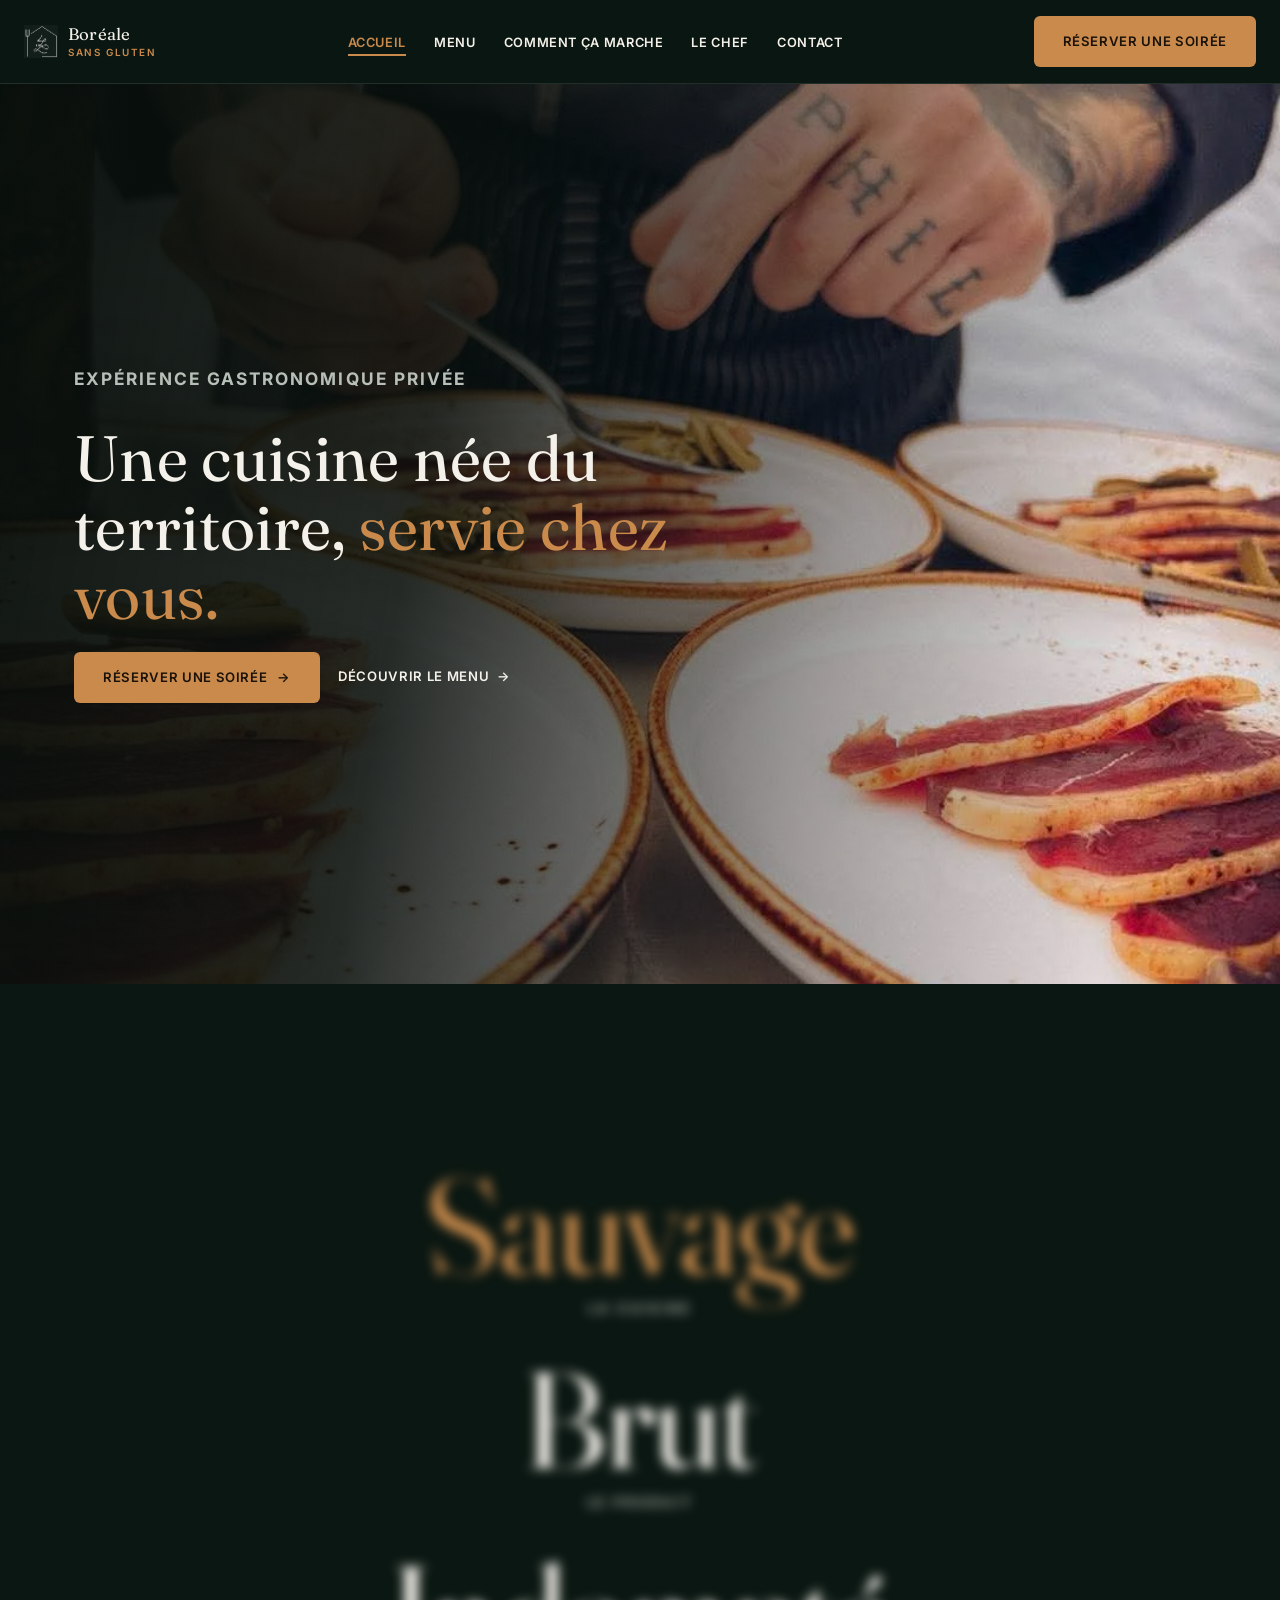
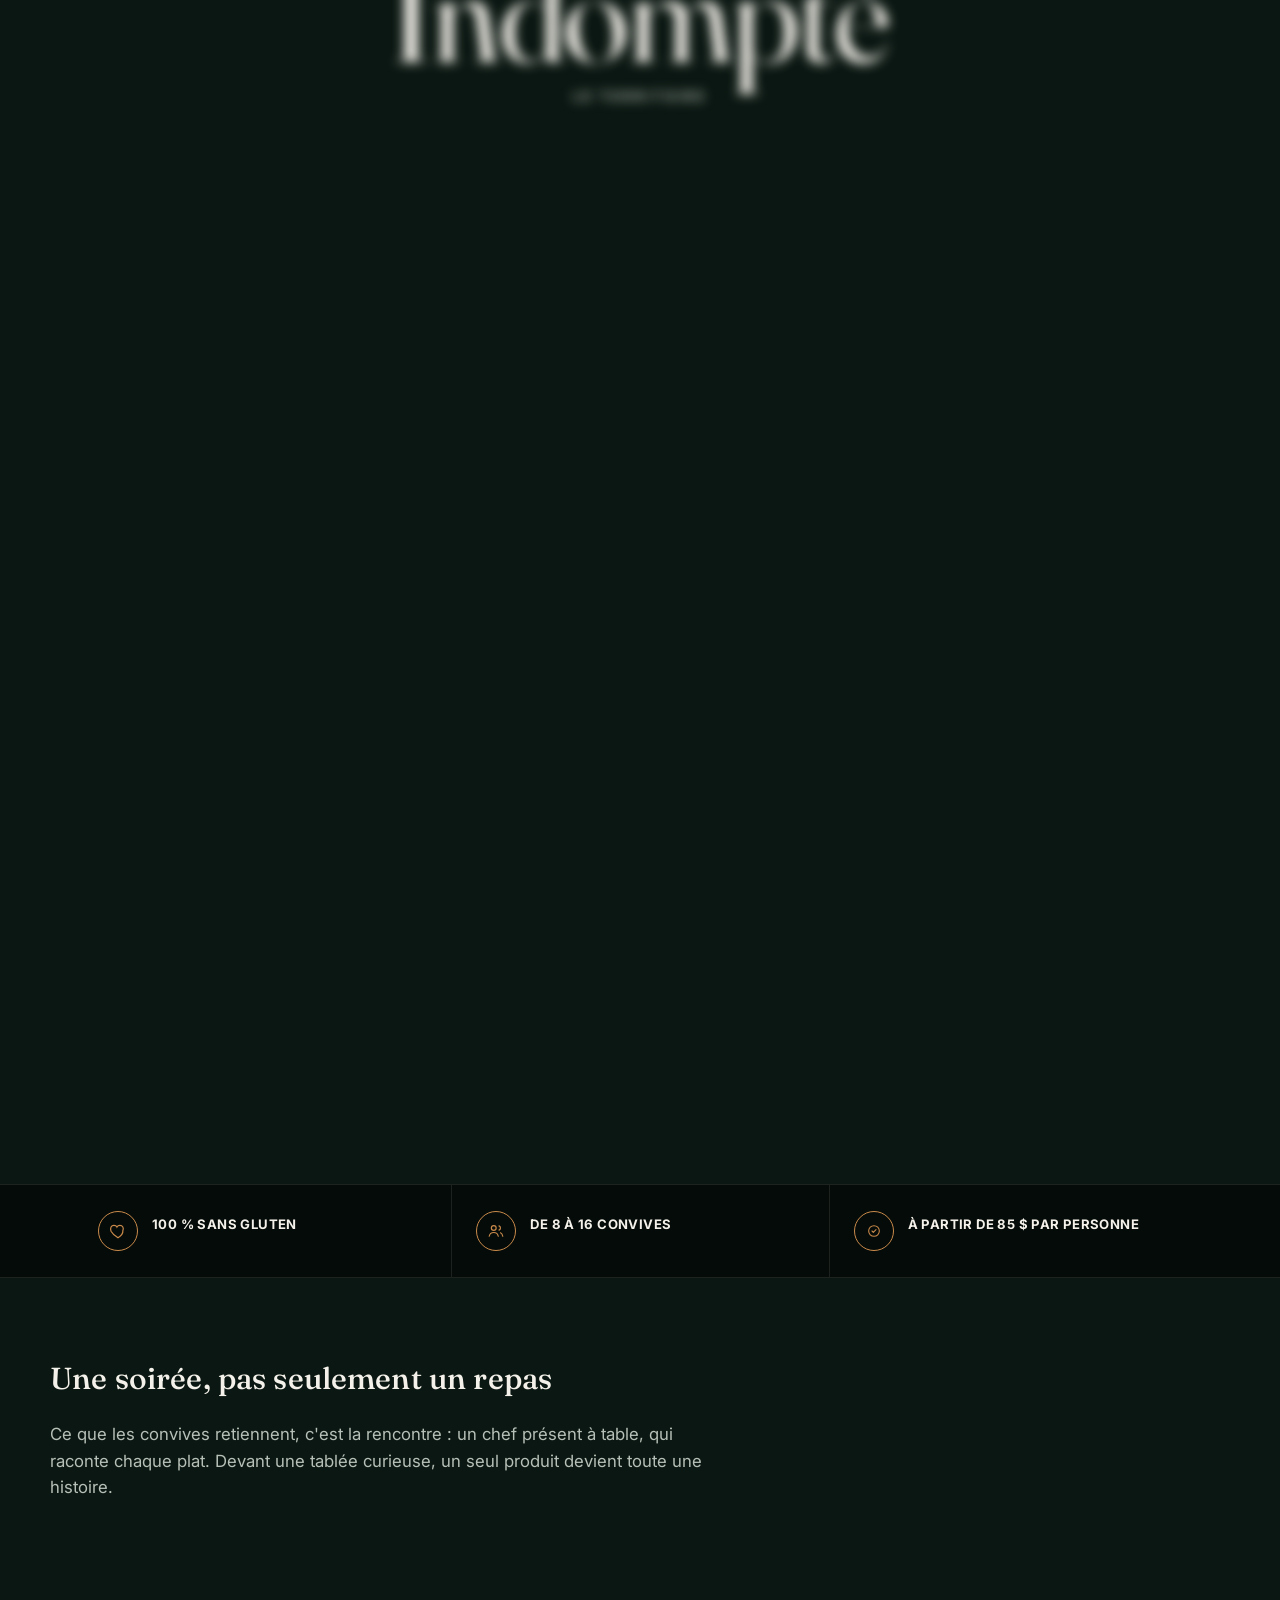
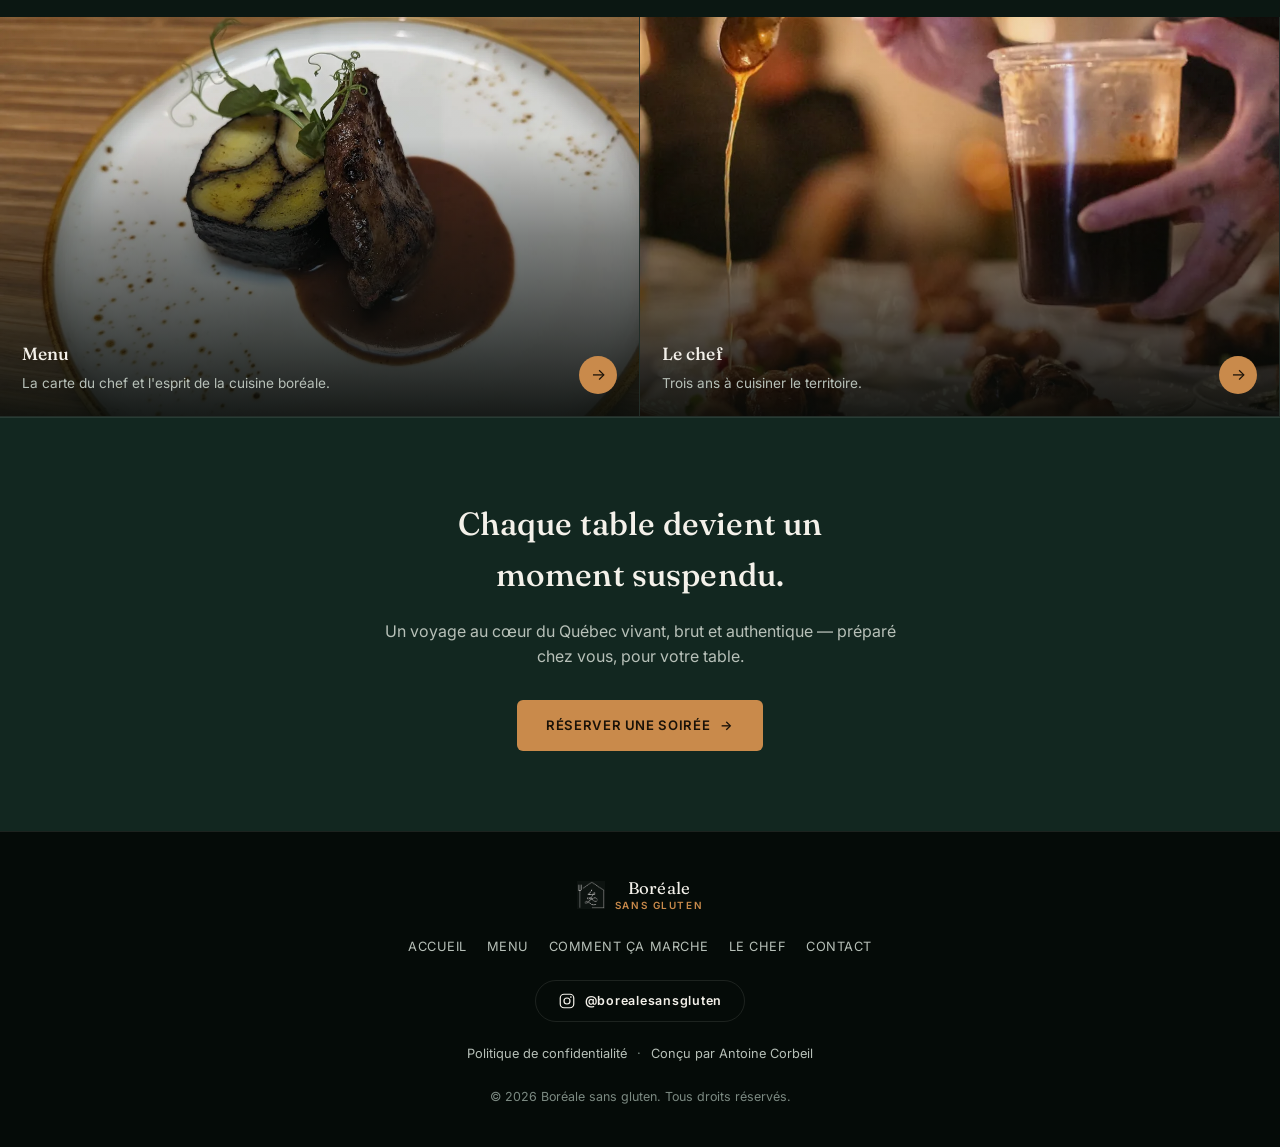
==== public/index.html @ f6ffb1f1 "En-tête : espace manquant dans « Réserver une soirée » (espace insécable) Dans un bouton en flex, l'" ====
<!DOCTYPE html>
<html lang="fr">
<head>
  <meta charset="UTF-8" />
  <meta name="viewport" content="width=device-width, initial-scale=1.0" />
  <title>Boréale sans gluten — Expérience gastronomique privée, cuisine boréale</title>
  <meta name="description" content="Une expérience gastronomique boréale entièrement sans gluten, composée et servie chez vous par le chef Philippe Blais. Réservez votre soirée sur mesure." />
  <link rel="canonical" href="https://xn--boralesansgluten-dqb.ca/" />
  <meta property="og:type" content="website" />
  <meta property="og:site_name" content="Boréale sans gluten" />
  <meta property="og:locale" content="fr_CA" />
  <meta property="og:title" content="Boréale sans gluten — Expérience gastronomique privée, cuisine boréale" />
  <meta property="og:description" content="Une expérience gastronomique boréale entièrement sans gluten, composée et servie chez vous par le chef Philippe Blais. Réservez votre soirée sur mesure." />
  <meta property="og:url" content="https://xn--boralesansgluten-dqb.ca/" />
  <meta property="og:image" content="https://xn--boralesansgluten-dqb.ca/images/partage-social.jpg" />
  <meta property="og:image:width" content="1200" />
  <meta property="og:image:height" content="630" />
  <meta property="og:image:alt" content="Bouchées de la cuisine boréale dressées sur ardoise" />
  <meta name="twitter:card" content="summary_large_image" />
  <meta name="twitter:title" content="Boréale sans gluten — Expérience gastronomique privée, cuisine boréale" />
  <meta name="twitter:description" content="Une expérience gastronomique boréale entièrement sans gluten, composée et servie chez vous par le chef Philippe Blais. Réservez votre soirée sur mesure." />
  <meta name="twitter:image" content="https://xn--boralesansgluten-dqb.ca/images/partage-social.jpg" />
  <meta name="theme-color" content="#0b1712" />
  <link rel="preconnect" href="https://fonts.googleapis.com" />
  <link rel="preconnect" href="https://fonts.gstatic.com" crossorigin />
  <link href="https://fonts.googleapis.com/css2?family=Fraunces:ital,wght@0,400;0,500;1,500&family=Inter:wght@400;500;600;700&display=swap" rel="stylesheet" />
  <link rel="icon" type="image/x-icon" href="favicon.ico" />
  <link rel="icon" type="image/png" sizes="32x32" href="favicon-32x32.png" />
  <link rel="icon" type="image/png" sizes="16x16" href="favicon-16x16.png" />
  <link rel="apple-touch-icon" href="apple-touch-icon.png" />
  <link rel="stylesheet" href="css/style.css" />
  <script type="application/ld+json">
  {
    "@context": "https://schema.org",
    "@type": "Organization",
    "name": "Boréale sans gluten",
    "description": "Expérience gastronomique privée : une cuisine boréale entièrement sans gluten, préparée et servie à votre table.",
    "url": "https://xn--boralesansgluten-dqb.ca/",
    "image": "https://xn--boralesansgluten-dqb.ca/images/partage-social.jpg",
    "logo": "https://xn--boralesansgluten-dqb.ca/images/logo-icone.webp",
    "telephone": "+1-418-508-4654",
    "email": "phil@borealesansgluten.ca",
    "sameAs": ["https://www.instagram.com/borealesansgluten/"],
    "areaServed": { "@type": "AdministrativeArea", "name": "Québec, Canada" },
    "founder": {
      "@type": "Person",
      "name": "Philippe Blais",
      "alternateName": "Chef Phil",
      "jobTitle": "Chef privé"
    }
  }
  </script>
</head>
<body>
  <a class="skip-link" href="#contenu">Aller au contenu</a>

  <header class="site-header">
    <a href="index.html" class="logo">
      <img src="images/logo-icone.webp" width="34" height="34" alt="" class="logo-mark" decoding="async" />
      <span class="logo-text">Boréale<span class="ligne-2">Sans gluten</span></span>
    </a>
    <nav class="main-nav" aria-label="Navigation principale">
      <ul>
        <li><a href="index.html" class="active">Accueil</a></li>
        <li><a href="menu.html">Menu</a></li>
        <li><a href="services.html">Comment ça marche</a></li>
        <li><a href="a-propos.html">Le chef</a></li>
        <li><a href="contact.html">Contact</a></li>
      </ul>
    </nav>
    <div class="header-actions">
      <a href="contact.html" class="btn btn-primary btn-reserver">Réserver<span class="btn-suite">&nbsp;une soirée</span></a>
      <button class="nav-toggle" aria-label="Ouvrir le menu" aria-expanded="false">
        <span></span><span></span><span></span>
      </button>
    </div>
  </header>

  <main id="contenu">
    <section class="hero hero--plein">
      <div class="hero-media">
        <img src="images/hero-service.webp" width="1080" height="1350" alt="Dressage d'assiettes de tataki à la table du client" fetchpriority="high" decoding="async" style="object-position: center 46%;" />
      </div>
      <div class="hero-scrim"></div>
      <div class="hero-content">
        <p class="hero-tag">Expérience gastronomique privée</p>
        <h1>Une cuisine née du territoire, <span class="accent">servie chez vous.</span></h1>
        <div class="hero-actions">
          <a href="contact.html" class="btn btn-primary">Réserver une soirée <span class="btn-arrow">→</span></a>
          <a href="menu.html" class="hero-lien">Découvrir le menu <span class="btn-arrow">→</span></a>
        </div>
      </div>
    </section>

    <!-- Le slogan du chef : les trois mots arrivent un à un au défilement (js/main.js, initMots).
         Sans JS ou avec « réduire les animations » : les trois mots sont simplement affichés. -->
    <section class="mots" aria-labelledby="mots-titre">
      <div class="mots-scene">
        <h2 id="mots-titre" class="visuellement-cache">Sauvage, brut et indompté</h2>
        <ol class="mots-liste">
          <li class="mot"><span class="mot-grand">Sauvage</span><span class="mot-sens">la cuisine</span></li>
          <li class="mot"><span class="mot-grand">Brut</span><span class="mot-sens">le produit</span></li>
          <li class="mot"><span class="mot-grand">Indompté</span><span class="mot-sens">le territoire</span></li>
        </ol>
      </div>
    </section>

    <section class="stats-strip">
      <div class="container stats-grid">
        <div class="stat">
          <span class="stat-icon" aria-hidden="true">
            <svg width="18" height="18" viewBox="0 0 24 24" fill="none"><path d="M12 21s-7-4.35-9.3-8.7C1.2 8 3 4.5 6.6 4.5c2 0 3.4 1.1 4 2.3.6-1.2 2-2.3 4-2.3 3.6 0 5.4 3.5 3.9 6.8C19 16.65 12 21 12 21z" stroke="currentColor" stroke-width="1.6"/></svg>
          </span>
          <div><p class="stat-title">100&nbsp;% sans gluten</p></div>
        </div>
        <div class="stat">
          <span class="stat-icon" aria-hidden="true">
            <svg width="18" height="18" viewBox="0 0 24 24" fill="none"><circle cx="9" cy="8" r="3.2" stroke="currentColor" stroke-width="1.6"/><path d="M3 19c.6-3.2 3-5 6-5s5.4 1.8 6 5" stroke="currentColor" stroke-width="1.6" stroke-linecap="round"/><path d="M16 5.2a3 3 0 010 5.6M18 14.4c1.6.7 2.6 2.300 3 4.600" stroke="currentColor" stroke-width="1.6" stroke-linecap="round"/></svg>
          </span>
          <div><p class="stat-title">De 8 à 16 convives</p></div>
        </div>
        <div class="stat">
          <span class="stat-icon" aria-hidden="true">
            <svg width="16" height="16" viewBox="0 0 24 24" fill="none"><path d="M4 12a8 8 0 1116 0 8 8 0 01-16 0z" stroke="currentColor" stroke-width="1.6"/><path d="M9 12l2 2 4-4" stroke="currentColor" stroke-width="1.6" stroke-linecap="round" stroke-linejoin="round"/></svg>
          </span>
          <div><p class="stat-title">À partir de 85&nbsp;$ par personne</p></div>
        </div>
      </div>
    </section>

    <section class="content-section">
      <div class="section-head">
        <h2>Une soirée, pas seulement un repas</h2>
        <p class="lede">Ce que les convives retiennent, c'est la rencontre : un chef présent à table, qui raconte
        chaque plat. Devant une tablée curieuse, un seul produit devient toute une histoire.</p>
      </div>
    </section>

    <section class="card-grid card-grid--deux">
      <a href="menu.html" class="card">
        <img src="images/plat-boeuf-jus.webp" width="1200" height="1200" alt="Assiette signature de la cuisine boréale" loading="lazy" decoding="async" />
        <div class="card-overlay"></div>
        <div class="card-body">
          <div><h3>Menu</h3><p>La carte du chef et l'esprit de la cuisine boréale.</p></div>
          <span class="card-arrow" aria-hidden="true">→</span>
        </div>
      </a>
      <a href="a-propos.html" class="card">
        <img src="images/chef-caramel-vertical.webp" width="900" height="1350" alt="Le chef nappe de caramel aux chanterelles les beignets, au service d’un événement" loading="lazy" decoding="async" style="object-position: center 40%;" />
        <div class="card-overlay"></div>
        <div class="card-body">
          <div><h3>Le chef</h3><p>Trois ans à cuisiner le territoire.</p></div>
          <span class="card-arrow" aria-hidden="true">→</span>
        </div>
      </a>
    </section>

    <section class="cta-section">
      <div class="container">
        <h2>Chaque table devient un moment suspendu.</h2>
        <p>Un voyage au cœur du Québec vivant, brut et authentique — préparé chez vous, pour votre table.</p>
        <a href="contact.html" class="btn btn-primary">Réserver une soirée <span class="btn-arrow">→</span></a>
      </div>
    </section>
  </main>

  <footer class="site-footer">
    <div class="footer-inner">
      <a href="index.html" class="logo">
        <img src="images/logo-icone.webp" width="28" height="28" alt="" class="logo-mark" loading="lazy" decoding="async" />
        <span class="logo-text">Boréale<span class="ligne-2">Sans gluten</span></span>
      </a>
      <nav class="footer-nav" aria-label="Navigation de pied de page">
        <ul>
          <li><a href="index.html">Accueil</a></li>
          <li><a href="menu.html">Menu</a></li>
          <li><a href="services.html">Comment ça marche</a></li>
          <li><a href="a-propos.html">Le chef</a></li>
          <li><a href="contact.html">Contact</a></li>
        </ul>
      </nav>
      <a class="footer-social" href="https://www.instagram.com/borealesansgluten/" target="_blank" rel="noopener"><svg width="18" height="18" viewBox="0 0 24 24" fill="none" aria-hidden="true"><rect x="3" y="3" width="18" height="18" rx="5" stroke="currentColor" stroke-width="1.6"/><circle cx="12" cy="12" r="4" stroke="currentColor" stroke-width="1.6"/><circle cx="17.2" cy="6.8" r="1.1" fill="currentColor"/></svg><span>@borealesansgluten</span></a>
      <div class="footer-legal">
        <a href="confidentialite.html">Politique de confidentialité</a>
        <span class="footer-sep" aria-hidden="true">&middot;</span>
        <a href="https://www.linkedin.com/in/antoine-corbeil-5977322a6/" target="_blank" rel="noopener">Conçu par Antoine Corbeil</a>
      </div>
      <p class="copyright">© 2026 Boréale sans gluten. Tous droits réservés.</p>
    </div>
  </footer>

  <script src="js/main.js"></script>
</body>
</html>
---- public/css/style.css ----
/* ==========================================================================
   Boréale sans gluten — feuille de style unique, aucune compilation.
   Cuisine boréale gastronomique, chef à domicile. Voir CLAUDE.md.
   ========================================================================== */

:root {
  --forest: #0b1712;
  --forest-2: #122720;
  --forest-3: #1c3a2e;
  --amber: #c98a4b;
  --amber-dark: #a8703a;
  --amber-light: #e0ac74;
  --cream: #f4f1ea;
  --muted: #b7c0b8;
  --muted-2: #7c8a82;
  --border: rgba(244, 241, 234, 0.1);
  --font-display: "Fraunces", "Georgia", serif;
  --font-sans: "Inter", -apple-system, BlinkMacSystemFont, "Segoe UI", Helvetica, Arial, sans-serif;
  --container: 1180px;
  --radius: 6px;
}

* { box-sizing: border-box; }
html { scroll-behavior: smooth; }
body {
  margin: 0;
  background: var(--forest);
  color: var(--cream);
  font-family: var(--font-sans);
  font-size: 16px;
  line-height: 1.6;
  -webkit-font-smoothing: antialiased;
}
img { max-width: 100%; display: block; }
a { color: inherit; text-decoration: none; }
ul { list-style: none; margin: 0; padding: 0; }
h1, h2, h3, h4 {
  font-family: var(--font-display);
  font-weight: 500;
  letter-spacing: 0.005em;
  margin: 0 0 0.5em;
}
p { margin: 0 0 1em; }
.container { max-width: var(--container); margin: 0 auto; padding: 0 24px; }
.accent { color: var(--amber); }
.italique { font-style: italic; }
.visually-hidden {
  position: absolute; width: 1px; height: 1px; overflow: hidden;
  clip: rect(0 0 0 0); white-space: nowrap;
}
.skip-link {
  position: absolute; left: -999px; top: 0; z-index: 200;
  background: var(--amber); color: #1a1208; padding: 12px 18px;
}
.skip-link:focus { left: 12px; top: 12px; }

/* ---- Boutons -------------------------------------------------------- */
.btn {
  display: inline-flex; align-items: center; gap: 10px;
  font-family: var(--font-sans); font-weight: 600; font-size: 0.82rem;
  letter-spacing: 0.05em; text-transform: uppercase;
  padding: 14px 28px; border-radius: var(--radius); border: 1px solid transparent;
  cursor: pointer; transition: background 0.15s ease, border-color 0.15s ease, color 0.15s ease;
}
.btn-primary { background: var(--amber); color: #1a1208; }
.btn-primary:hover { background: var(--amber-light); }
.btn-reserver { gap: 0; }
.btn-outline { border-color: var(--border); color: var(--cream); }
.btn-outline:hover { border-color: var(--amber); color: var(--amber); }
.btn-arrow { transition: transform 0.15s ease; }
.btn:hover .btn-arrow { transform: translateX(3px); }

/* ---- En-tête ---------------------------------------------------------- */
.site-header {
  position: sticky; top: 0; z-index: 100;
  display: flex; align-items: center; justify-content: space-between;
  padding: 16px 24px;
  background: rgba(11, 23, 18, 0.92);
  backdrop-filter: blur(10px);
  border-bottom: 1px solid var(--border);
}
.logo { display: flex; align-items: center; gap: 10px; }
.logo img { flex-shrink: 0; object-fit: contain; }
.logo-text { font-family: var(--font-display); line-height: 1.05; font-size: 1.05rem; letter-spacing: 0.01em; }
.logo-text .ligne-2 { color: var(--amber); display: block; font-size: 0.62rem; letter-spacing: 0.16em; text-transform: uppercase; font-family: var(--font-sans); font-weight: 600; margin-top: 3px; }
.main-nav ul { display: flex; gap: 28px; }
.main-nav a {
  font-size: 0.8rem; font-weight: 600; letter-spacing: 0.05em; text-transform: uppercase;
  padding-bottom: 4px; border-bottom: 2px solid transparent;
}
.main-nav a:hover, .main-nav a.active { border-bottom-color: var(--amber); color: var(--amber); }
.header-actions { display: flex; align-items: center; gap: 14px; }
.nav-toggle {
  display: none; background: none; border: none; color: var(--cream);
  width: 36px; height: 36px; cursor: pointer; padding: 0;
}
.nav-toggle span { display: block; width: 22px; height: 2px; margin: 5px auto; background: currentColor; transition: transform 0.2s ease, opacity 0.2s ease; }

/* ---- Hero --------------------------------------------------------------- */
.hero { position: relative; min-height: 88vh; display: flex; align-items: center; overflow: hidden; }
.hero-media { position: absolute; inset: 0; z-index: 0; }
.hero-media img { width: 100%; height: 100%; object-fit: cover; }
.hero-scrim {
  position: absolute; inset: 0; z-index: 1;
  background: linear-gradient(100deg, rgba(8,15,11,0.97) 0%, rgba(8,15,11,0.88) 34%, rgba(8,15,11,0.4) 64%, rgba(8,15,11,0.08) 88%);
}
.hero-content { position: relative; z-index: 2; padding: 60px 24px; max-width: var(--container); margin: 0 auto; width: 100%; }
.hero-tag { color: var(--amber); font-weight: 700; letter-spacing: 0.12em; text-transform: uppercase; font-size: 0.82rem; margin-bottom: 16px; }
.hero-content h1 { font-size: clamp(2.3rem, 5.6vw, 4rem); line-height: 1.08; max-width: 16ch; margin-bottom: 22px; font-weight: 400; }
.hero-content p { color: var(--muted); max-width: 48ch; font-size: 1.08rem; margin-bottom: 30px; }
.hero-actions { display: flex; gap: 14px; flex-wrap: wrap; }
.hero--plein { min-height: 100vh; min-height: 100svh; }
.hero--court { min-height: 44vh; }
.hero--court .hero-content { padding-top: 96px; padding-bottom: 56px; }


/* ---- Citation du chef ------------------------------------------------ */
.chef-quote { padding: 80px 24px; background: var(--forest-2); border-top: 1px solid var(--border); border-bottom: 1px solid var(--border); }
.chef-quote blockquote {
  max-width: 62ch; margin: 0 auto; text-align: center;
  font-family: var(--font-display); font-size: clamp(1.3rem, 3vw, 1.75rem); font-style: italic;
  line-height: 1.5; color: var(--cream);
}

/* ---- Sauvage, brut et indompté (accueil) -------------------------------------------
   Avec JS : la section est longue (≈ 2 écrans) et sa scène reste collée à l'écran ;
   chaque mot « pop » quand le défilement atteint son tiers (initMots). Sans JS ou en
   « réduire les animations » : les trois mots sont affichés, sans effet. */
.visuellement-cache { position: absolute; width: 1px; height: 1px; overflow: hidden; clip: rect(0 0 0 0); white-space: nowrap; }
.mots { position: relative; background: var(--forest); }
.mots-scene { min-height: 100vh; min-height: 100svh; display: flex; align-items: center; justify-content: center; padding: 80px 24px; }
.mots-liste { list-style: none; margin: 0; padding: 0; display: grid; gap: clamp(18px, 4vh, 40px); text-align: center; }
.mot { display: flex; flex-direction: column; align-items: center; }
.mot-grand {
  font-family: var(--font-display); font-weight: 400; line-height: 0.95; letter-spacing: -0.01em;
  font-size: clamp(3.6rem, 15vw, 8.5rem); color: var(--cream);
}
.mot:first-child .mot-grand { color: var(--amber); }
.mot-sens { margin-top: 8px; font-size: 0.82rem; font-weight: 700; letter-spacing: 0.22em; text-transform: uppercase; color: var(--muted); }
.js .mots { height: 200vh; height: 200svh; }
.js .mots-scene { position: sticky; top: 0; height: 100vh; height: 100svh; min-height: 0; }
.js .mot { opacity: 0; transform: translateY(26px) scale(0.86); filter: blur(6px);
  transition: opacity 0.55s ease, transform 0.75s cubic-bezier(.2,1.4,.4,1), filter 0.55s ease; }
.js .mot.visible { opacity: 1; transform: none; filter: none; }
.js .mot .mot-sens { opacity: 0; transition: opacity 0.5s ease 0.25s; }
.js .mot.visible .mot-sens { opacity: 1; }
.hero-lien { display: inline-flex; align-items: center; gap: 8px; padding: 14px 4px; color: var(--cream); font-weight: 600; font-size: 0.82rem; letter-spacing: 0.05em; text-transform: uppercase; border-bottom: 1px solid transparent; }
.hero-lien:hover { color: var(--amber); }
.hero-lien:hover .btn-arrow { transform: translateX(3px); }
/* ---- FAQ (page Comment ça marche) ---------------------------------------------------
   Deux colonnes : sommaire des thèmes à gauche (reste à l'écran, suit la lecture), questions
   à droite (accordéon à filets). Sans JS : toutes les réponses restent visibles (classe .js posée
   par js/main.js, initFaq). */
.faq-layout {
  max-width: var(--container); margin: 0 auto; display: grid;
  grid-template-columns: minmax(0, 0.9fr) minmax(0, 1.6fr); gap: 72px; align-items: start;
}
.faq-intro { position: sticky; top: 110px; }
.faq-intro .hero-tag { margin-bottom: 10px; }
.faq-intro .lede { font-size: 0.98rem; }
.faq-onglets { display: flex; flex-direction: column; margin: 30px 0 0; border-left: 1px solid var(--border); }
.faq-onglet {
  display: flex; justify-content: space-between; align-items: center; gap: 16px;
  background: none; border: 0; border-left: 2px solid transparent; margin-left: -1px;
  padding: 11px 0 11px 20px; color: var(--muted-2); font: inherit; font-size: 0.95rem;
  text-align: left; cursor: pointer; transition: color 0.2s ease, border-color 0.2s ease;
}
.faq-onglet:hover { color: var(--cream); }
.faq-onglet[aria-current="true"] { color: var(--cream); border-left-color: var(--amber); }
.faq-onglet:focus-visible { outline: 2px solid var(--amber); outline-offset: 2px; }
.faq-compte { font-size: 0.75rem; color: var(--muted-2); font-variant-numeric: tabular-nums; }
.faq-onglet[aria-current="true"] .faq-compte { color: var(--amber); }
.faq-contact { margin-top: 36px; padding-top: 26px; border-top: 1px solid var(--border); }
.faq-contact .faq-contact-titre { font-family: var(--font-display); font-size: 1.2rem; color: var(--cream); margin: 0 0 8px; }
.faq-contact p { color: var(--muted); font-size: 0.92rem; margin: 0 0 14px; line-height: 1.8; }
.faq-contact a:hover { color: var(--amber-light); }
.faq-contact-lien { color: var(--amber); font-weight: 600; font-size: 0.92rem; }

.faq-groupe { scroll-margin-top: 110px; }
.faq-groupe + .faq-groupe { margin-top: 56px; }
.faq-groupe-titre { font-size: 0.78rem; font-family: var(--font-sans); font-weight: 700; letter-spacing: 0.14em; text-transform: uppercase; color: var(--amber); margin: 0 0 4px; }
.faq-item { border-bottom: 1px solid var(--border); }
.faq-item:first-of-type { border-top: 1px solid var(--border); }
.faq-q { margin: 0; font-size: inherit; }
.faq-q button {
  width: 100%; display: flex; justify-content: space-between; align-items: center; gap: 24px;
  background: none; border: 0; padding: 24px 0; color: var(--cream); cursor: pointer; text-align: left;
  font-family: var(--font-display); font-weight: 400; font-size: 1.2rem; line-height: 1.35;
  transition: color 0.2s ease;
}
.faq-q button:hover { color: var(--amber-light); }
.faq-q button:focus-visible { outline: 2px solid var(--amber); outline-offset: 4px; }
.faq-icone {
  position: relative; flex-shrink: 0; width: 32px; height: 32px; border-radius: 50%;
  border: 1px solid rgba(201, 138, 75, 0.45); transition: transform 0.35s ease, background 0.25s ease, border-color 0.25s ease;
}
.faq-icone::before, .faq-icone::after {
  content: ""; position: absolute; left: 50%; top: 50%; width: 11px; height: 1.5px; background: var(--amber);
  transform: translate(-50%, -50%); transition: background 0.25s ease;
}
.faq-icone::after { transform: translate(-50%, -50%) rotate(90deg); }
.faq-item.ouvert .faq-icone { transform: rotate(45deg); background: var(--amber); border-color: var(--amber); }
.faq-item.ouvert .faq-icone::before, .faq-item.ouvert .faq-icone::after { background: #1a1208; }
.faq-r { display: grid; grid-template-rows: 1fr; }
.faq-r > div { overflow: hidden; }
.faq-r p { color: var(--muted); font-size: 0.98rem; line-height: 1.75; margin: 0; padding: 0 56px 26px 0; max-width: 62ch; }
.js .faq-r { grid-template-rows: 0fr; transition: grid-template-rows 0.4s ease; }
.js .faq-r p { opacity: 0; transform: translateY(-4px); transition: opacity 0.3s ease, transform 0.3s ease; }
.js .faq-item.ouvert .faq-r { grid-template-rows: 1fr; }
.js .faq-item.ouvert .faq-r p { opacity: 1; transform: none; transition-delay: 0.08s; }
.chef-quote cite { display: block; margin-top: 24px; font-family: var(--font-sans); font-style: normal; font-size: 0.85rem; letter-spacing: 0.08em; text-transform: uppercase; color: var(--amber); }

/* ---- Bandeau statistiques ------------------------------------------------ */
.stats-strip { background: #050b08; border-top: 1px solid var(--border); border-bottom: 1px solid var(--border); }
.stats-grid { display: grid; grid-template-columns: repeat(3, 1fr); }
.stat { display: flex; align-items: center; gap: 14px; padding: 26px 24px; border-left: 1px solid var(--border); }
.stat:first-child { border-left: none; }
.stat-icon {
  width: 40px; height: 40px; flex-shrink: 0; border-radius: 50%;
  border: 1px solid var(--amber); display: flex; align-items: center; justify-content: center; color: var(--amber);
}
.stat-title { font-weight: 700; font-size: 0.82rem; letter-spacing: 0.03em; text-transform: uppercase; }
.stat-sub { color: var(--muted-2); font-size: 0.82rem; }

/* ---- Grille de cartes ----------------------------------------------------- */
.card-grid { display: grid; grid-template-columns: repeat(4, 1fr); }
.card-grid--deux { grid-template-columns: repeat(2, 1fr); }
.card-grid--deux .card { aspect-ratio: 16 / 10; }
.card {
  position: relative; aspect-ratio: 1 / 1.3; overflow: hidden; display: block;
  border-right: 1px solid var(--border); border-bottom: 1px solid var(--border);
}
.card img { width: 100%; height: 100%; object-fit: cover; transition: transform 0.4s ease; }
.card:hover img { transform: scale(1.05); }
.card-overlay {
  position: absolute; inset: 0;
  background: linear-gradient(0deg, rgba(6,10,8,0.92) 0%, rgba(6,10,8,0.45) 45%, rgba(6,10,8,0.05) 70%);
}
.card-body { position: absolute; left: 0; right: 0; bottom: 0; padding: 22px; display: flex; align-items: flex-end; justify-content: space-between; gap: 12px; }
.card-body h3 { font-size: 1.1rem; margin-bottom: 4px; }
.card-body p { margin: 0; color: var(--muted); font-size: 0.85rem; }
.card-arrow {
  width: 38px; height: 38px; flex-shrink: 0; border-radius: 50%; background: var(--amber); color: #1a1208;
  display: flex; align-items: center; justify-content: center; transition: background 0.15s ease;
}
.card:hover .card-arrow { background: var(--amber-light); }

/* ---- Sections de contenu générique ------------------------------------------- */
.content-section { padding: 76px 24px; }
.content-section h2 { font-size: 1.9rem; margin-bottom: 18px; }
.content-section .lede { color: var(--muted); max-width: 62ch; font-size: 1.05rem; }
.section-head { max-width: var(--container); margin: 0 auto 40px; }

/* ---- Étapes (comment ça marche) --------------------------------------------- */
.steps-grid { display: grid; grid-template-columns: repeat(3, 1fr); gap: 28px; margin-top: 44px; }
.step-card { border: 1px solid var(--border); border-radius: var(--radius); padding: 30px 26px; background: var(--forest-2); }
.step-num { font-family: var(--font-display); font-size: 2rem; color: var(--amber); margin-bottom: 12px; }
.step-card h3 { font-size: 1.1rem; margin-bottom: 10px; }
.step-card p { color: var(--muted); font-size: 0.92rem; margin: 0; }
.step-faits { list-style: none; margin: 18px 0 0; padding: 16px 0 0; border-top: 1px solid var(--border); display: grid; gap: 8px; }
.step-faits li { position: relative; padding-left: 18px; color: var(--cream); font-size: 0.9rem; }
.step-faits li::before { content: ""; position: absolute; left: 0; top: 0.6em; width: 6px; height: 6px; border-radius: 50%; background: var(--amber); }

/* ---- Valeurs / arguments ------------------------------------------------------ */
.values-grid { display: grid; grid-template-columns: repeat(3, 1fr); gap: 24px; margin-top: 40px; }
.value-card { border: 1px solid var(--border); border-radius: var(--radius); padding: 26px; background: var(--forest-2); }
.value-card h3 { font-size: 1rem; color: var(--amber); margin-bottom: 8px; }
.value-card p { color: var(--muted); font-size: 0.9rem; margin: 0; }

/* ---- Galerie de créations ------------------------------------------------------- */
/* Flex plutôt que grille : une dernière rangée incomplète reste centrée. */
.gallery-grid { display: flex; flex-wrap: wrap; justify-content: center; gap: 20px; margin-top: 40px; }
.gallery-item { flex: 0 1 calc((100% - 40px) / 3); border-radius: var(--radius); overflow: hidden; background: var(--forest-2); border: 1px solid var(--border); }
.gallery-item img { width: 100%; height: auto; aspect-ratio: 4 / 5; object-fit: cover; }
.gallery-item .gallery-cap { padding: 14px 16px; }
.gallery-item .gallery-cap p { margin: 0; font-size: 0.85rem; color: var(--muted); }
/* ---- La carte du chef (menu 4 services, page Menu) --------------------------- */
/* Un plat par service : des boutons radio natifs (clavier et sans JS), stylés en cartes.
   Le résumé « Votre menu » est rempli par js/main.js (initCarte) et pré-remplit le
   formulaire de contact (?menu=…). */
.menu-carte .section-head, .galerie-section .section-head { padding: 0 24px; }
.menu-carte .section-head .hero-tag { margin-bottom: 10px; }
.menu-layout { display: grid; grid-template-columns: minmax(0, 1fr) 340px; gap: 48px; align-items: start; }
.services-nav { position: sticky; top: 84px; z-index: 5; margin: 0 -4px 8px; padding: 12px 4px; background: var(--forest); border-bottom: 1px solid var(--border); }
.services-nav ul { display: flex; gap: 8px; overflow-x: auto; scrollbar-width: none; }
.services-nav ul::-webkit-scrollbar { display: none; }
.services-nav a {
  display: inline-flex; align-items: center; gap: 8px; white-space: nowrap;
  padding: 8px 14px; border: 1px solid var(--border); border-radius: 999px;
  font-size: 0.78rem; font-weight: 600; letter-spacing: 0.04em; color: var(--muted);
  transition: border-color 0.15s ease, color 0.15s ease, background 0.15s ease;
}
.services-nav a:hover { border-color: var(--amber); color: var(--cream); }
.services-nav a.actif { border-color: var(--amber); background: rgba(201, 138, 75, 0.12); color: var(--cream); }
.services-nav-num { font-family: var(--font-display); color: var(--amber); font-weight: 500; }
.service { border: 0; margin: 0; padding: 36px 0 0; min-width: 0; scroll-margin-top: 150px; }
.service-titre { float: left; display: flex; align-items: baseline; gap: 14px; width: 100%; padding: 0; margin-bottom: 18px; }
.service-titre + .plats { clear: both; }
.service-num { font-family: var(--font-display); font-size: 2rem; line-height: 1; color: var(--amber); }
.service-nom { font-family: var(--font-display); font-size: 1.55rem; color: var(--cream); }
.service-compte { margin-left: auto; font-size: 0.75rem; letter-spacing: 0.08em; text-transform: uppercase; color: var(--muted-2); }
.plats { display: grid; grid-template-columns: repeat(2, minmax(0, 1fr)); gap: 12px; }
.plat { position: relative; display: flex; }
.plat-choix { position: absolute; opacity: 0; width: 1px; height: 1px; pointer-events: none; }
.plat-carte {
  position: relative; flex: 1; display: flex; flex-direction: column; gap: 6px; cursor: pointer;
  padding: 18px 52px 18px 20px; min-height: 96px;
  background: var(--forest-2); border: 1px solid var(--border); border-radius: 8px;
  transition: border-color 0.18s ease, background 0.18s ease, transform 0.18s ease;
}
.plat--photo .plat-carte { padding-bottom: 50px; }
.plat-carte:hover { border-color: rgba(201, 138, 75, 0.55); transform: translateY(-1px); }
.plat-nom { font-family: var(--font-display); font-style: italic; font-size: 1.08rem; line-height: 1.3; color: var(--cream); }
.plat-desc { color: var(--muted); font-size: 0.88rem; line-height: 1.5; }
.plat-coche {
  position: absolute; top: 18px; right: 18px; width: 22px; height: 22px; border-radius: 50%;
  border: 1.5px solid var(--muted-2); transition: background 0.18s ease, border-color 0.18s ease;
}
.plat-coche::after {
  content: ""; position: absolute; left: 7px; top: 3px; width: 5px; height: 10px;
  border: solid #1a1208; border-width: 0 2px 2px 0; transform: rotate(45deg) scale(0);
  transition: transform 0.18s ease;
}
.plat-choix:checked + .plat-carte { border-color: var(--amber); background: linear-gradient(160deg, rgba(201, 138, 75, 0.16), rgba(201, 138, 75, 0.04) 60%), var(--forest-2); }
.plat-choix:checked + .plat-carte .plat-coche { background: var(--amber); border-color: var(--amber); }
.plat-choix:checked + .plat-carte .plat-coche::after { transform: rotate(45deg) scale(1); }
.plat-choix:focus-visible + .plat-carte { outline: 2px solid var(--amber-light); outline-offset: 3px; }
.plat-photo {
  position: absolute; left: 20px; bottom: 14px; display: inline-flex; align-items: center; gap: 6px;
  background: none; border: 1px solid var(--border); border-radius: 999px; padding: 4px 11px;
  color: var(--muted); font: 600 0.72rem/1.4 var(--font-sans); letter-spacing: 0.05em; text-transform: uppercase;
  cursor: pointer; transition: border-color 0.15s ease, color 0.15s ease;
}
.plat-photo:hover, .plat-photo:focus-visible { border-color: var(--amber); color: var(--amber); outline: none; }

.menu-resume {
  position: sticky; top: 108px; padding: 28px; border-radius: 10px; scroll-margin-top: 90px;
  background: linear-gradient(180deg, var(--forest-3), var(--forest-2)); border: 1px solid rgba(201, 138, 75, 0.35);
  box-shadow: 0 24px 60px rgba(0, 0, 0, 0.35);
}
.resume-tag { color: var(--amber); font-weight: 700; letter-spacing: 0.12em; text-transform: uppercase; font-size: 0.72rem; margin-bottom: 6px; }
.menu-resume h3 { font-size: 1.4rem; margin-bottom: 18px; }
.resume-liste { list-style: none; margin: 0 0 16px; padding: 0; counter-reset: none; }
.resume-liste li { border-top: 1px solid var(--border); }
.resume-liste a { display: grid; gap: 2px; padding: 12px 0; }
.resume-service { font-size: 0.7rem; font-weight: 600; letter-spacing: 0.08em; text-transform: uppercase; color: var(--muted-2); }
.resume-plat { font-family: var(--font-display); font-style: italic; color: var(--muted-2); font-size: 1rem; line-height: 1.35; }
.resume-liste li.choisi .resume-plat { color: var(--cream); animation: apparition 0.3s ease; }
.resume-liste a:hover .resume-plat { color: var(--amber-light); }
@keyframes apparition { from { opacity: 0; transform: translateY(4px); } to { opacity: 1; transform: none; } }
.resume-statut { font-size: 0.82rem; color: var(--muted); margin: 0 0 16px; }
.resume-compte { color: var(--amber); font-weight: 700; }
.resume-cta { width: 100%; justify-content: center; }
.resume-effacer {
  display: block; margin: 12px auto 0; background: none; border: none; cursor: pointer;
  color: var(--muted-2); font: 500 0.8rem var(--font-sans); text-decoration: underline; text-underline-offset: 3px;
}
.resume-effacer:hover { color: var(--cream); }
.resume-effacer[hidden] { display: none; }
.resume-faits { list-style: none; margin: 20px 0 0; padding: 16px 0 0; border-top: 1px solid var(--border); display: grid; gap: 7px; }
.resume-faits li { position: relative; padding-left: 16px; color: var(--muted); font-size: 0.82rem; }
.resume-faits li::before { content: ""; position: absolute; left: 0; top: 0.62em; width: 5px; height: 5px; border-radius: 50%; background: var(--amber); }
.resume-barre { display: none; }

.photo-dialog {
  padding: 0; border: 1px solid var(--border); border-radius: 10px; background: var(--forest-2); color: var(--cream);
  width: min(920px, calc(100vw - 32px)); max-height: calc(100vh - 32px); overflow: hidden;
}
.photo-dialog::backdrop { background: rgba(4, 7, 5, 0.88); }
.photo-dialog img { width: 100%; height: auto; max-height: calc(100vh - 110px); object-fit: contain; background: #050b08; }
.photo-legende { margin: 0; padding: 14px 20px; font-family: var(--font-display); font-style: italic; color: var(--muted); }
.photo-fermer {
  position: absolute; top: 10px; right: 10px; z-index: 1; width: 38px; height: 38px; border-radius: 50%;
  border: none; background: rgba(5, 11, 8, 0.75); color: var(--cream); font-size: 1.4rem; line-height: 1; cursor: pointer;
}
.photo-fermer:hover { color: var(--amber); }
.galerie-section { padding-top: 0; }
.galerie-section .gallery-grid { margin-top: 0; }

@media (prefers-reduced-motion: reduce) {
  .plat-carte, .plat-coche::after { transition: none; }
  .plat-carte:hover { transform: none; }
  .resume-liste li.choisi .resume-plat { animation: none; }
  .js .faq-r, .js .faq-r p, .faq-icone { transition: none; }
  .js .mots { height: auto; }
  .js .mots-scene { position: static; height: auto; min-height: 100vh; min-height: 100svh; }
  .js .mot, .js .mot .mot-sens { opacity: 1; transform: none; filter: none; transition: none; }
}

/* ---- À propos / portrait ------------------------------------------------------------- */
.about-layout { display: grid; grid-template-columns: 0.85fr 1.15fr; gap: 56px; align-items: center; margin-top: 40px; }
.about-layout img { width: 100%; height: auto; border-radius: var(--radius); aspect-ratio: 4/5; object-fit: cover; }
.about-text p { color: var(--muted); }

/* ---- Formulaire de contact ---------------------------------------------------------- */
.contact-layout { display: grid; grid-template-columns: 1.1fr 0.9fr; gap: 56px; margin-top: 40px; align-items: start; }
.contact-form { display: grid; gap: 18px; }
.form-row { display: grid; gap: 6px; }
.form-row label { font-size: 0.78rem; letter-spacing: 0.05em; text-transform: uppercase; color: var(--muted); }
.form-row input, .form-row select, .form-row textarea {
  background: var(--forest-2); border: 1px solid var(--border); border-radius: var(--radius);
  color: var(--cream); font-family: var(--font-sans); font-size: 0.95rem; padding: 12px 14px;
}
.form-row input:focus, .form-row select:focus, .form-row textarea:focus { outline: none; border-color: var(--amber); }
.form-note { color: var(--muted-2); font-size: 0.8rem; margin-top: 6px; }
.contact-infos { border: 1px solid var(--border); border-radius: var(--radius); padding: 28px; background: var(--forest-2); }
.contact-infos h3 { font-size: 1rem; color: var(--amber); margin-bottom: 14px; }
.contact-infos dl { margin: 0; }
.contact-infos dt { color: var(--muted-2); font-size: 0.75rem; text-transform: uppercase; letter-spacing: 0.05em; margin-top: 14px; }
.contact-infos dd { margin: 2px 0 0; }

/* ---- Modale de confirmation ------------------------------------------------------------ */
.confirmation-backdrop {
  position: fixed; inset: 0; z-index: 300; background: rgba(4,7,5,0.85);
  display: flex; align-items: center; justify-content: center; padding: 24px;
}
.confirmation-modal {
  background: var(--forest-2); border: 1px solid var(--border); border-radius: 8px;
  max-width: 420px; width: 100%; padding: 32px; position: relative; text-align: center;
}
.confirmation-modal h2 { font-size: 1.3rem; color: var(--amber); margin-bottom: 12px; }
.confirmation-modal p { color: var(--muted); margin-bottom: 20px; }
.confirmation-close {
  position: absolute; top: 14px; right: 14px; background: none; border: none; color: var(--muted);
  font-size: 1.2rem; cursor: pointer; width: 32px; height: 32px;
}

/* ---- CTA de fermeture de page ------------------------------------------------------------ */
.cta-section { padding: 80px 24px; text-align: center; background: var(--forest-2); border-top: 1px solid var(--border); }
.cta-section h2 { font-size: 2rem; max-width: 20ch; margin: 0 auto 18px; }
.cta-section p { color: var(--muted); max-width: 54ch; margin: 0 auto 30px; }

/* ---- Pied de page ------------------------------------------------------------------------ */
.site-footer { background: #050b08; padding: 48px 24px 28px; border-top: 1px solid var(--border); }
.footer-inner { max-width: var(--container); margin: 0 auto; display: flex; flex-direction: column; align-items: center; gap: 22px; text-align: center; }
.footer-nav ul { display: flex; flex-wrap: wrap; justify-content: center; gap: 20px; }
.footer-nav a { font-size: 0.8rem; letter-spacing: 0.04em; text-transform: uppercase; color: var(--muted); }
.footer-nav a:hover { color: var(--amber); }
.footer-social {
  display: inline-flex; align-items: center; gap: 9px;
  border: 1px solid var(--border); border-radius: 999px; padding: 10px 22px;
  font-size: 0.78rem; font-weight: 600; letter-spacing: 0.06em; color: var(--cream);
  transition: border-color 0.15s ease, color 0.15s ease;
}
.footer-social:hover { border-color: var(--amber); color: var(--amber); }
.footer-social svg { flex-shrink: 0; }
.footer-legal { display: flex; gap: 10px; flex-wrap: wrap; justify-content: center; align-items: center; }
.footer-legal a { font-size: 0.8rem; color: var(--muted); }
.footer-legal a:hover { color: var(--amber); }
.footer-legal .footer-sep { color: var(--muted-2); font-size: 0.8rem; }
.copyright { color: var(--muted-2); font-size: 0.78rem; }

/* ---- Pages légales / prose ---------------------------------------------------------------- */
.prose { max-width: 74ch; margin: 0 auto; padding: 100px 24px 80px; color: var(--muted); }
.prose h1 { color: var(--cream); font-size: 2.1rem; margin-bottom: 28px; }
.prose h2 { color: var(--cream); font-size: 1.25rem; margin-top: 40px; }
.prose a { color: var(--amber); text-decoration: underline; }
.prose ul { list-style: disc; padding-left: 22px; margin-bottom: 1em; }

/* ---- Page 404 ------------------------------------------------------------------------------- */
.page-404 { min-height: 70vh; display: flex; flex-direction: column; align-items: center; justify-content: center; text-align: center; padding: 40px 24px; }
.page-404 .code { font-family: var(--font-display); font-size: 6rem; color: var(--amber); line-height: 1; }

/* ---- Responsive ------------------------------------------------------------------------------ */
@media (max-width: 900px) {
  /* backdrop-filter sur .site-header crée un bloc de confinement pour les
     descendants en position:fixed : désactivé sous 900px pour que le menu
     mobile déplié couvre bien l'écran (voir skill nouveau-site-client). */
  .site-header { backdrop-filter: none; }
  /* Le voile du hero est un dégradé horizontal, pensé pour le desktop où le
     texte repose sur la partie sombre de gauche. Sur mobile la photo occupe
     toute la largeur et le texte passe sur des zones claires : on repasse à un
     dégradé vertical assez dense pour garder un contraste conforme (WCAG AA). */
  .hero-scrim {
    background: linear-gradient(180deg,
      rgba(8,15,11,0.72) 0%,
      rgba(8,15,11,0.82) 45%,
      rgba(8,15,11,0.80) 70%,
      rgba(8,15,11,0.62) 100%);
  }
  .main-nav { display: none; }
  .nav-toggle { display: block; }
  .site-header.open .main-nav {
    display: block; position: fixed; inset: 64px 0 0 0; background: var(--forest);
    padding: 32px 24px; overflow-y: auto;
  }
  .site-header.open .main-nav ul { flex-direction: column; gap: 4px; }
  .site-header.open .main-nav a { display: block; padding: 14px 0; border-bottom: 1px solid var(--border); }
  .header-actions .btn-reserver { padding: 9px 14px; font-size: 0.72rem; transition: opacity 0.3s ease, transform 0.3s ease; }
  /* Accueil : tant que le bouton du hero est à l'écran, celui de l'en-tête se retire (un seul bouton à l'arrivée). */
  .site-header.reserver-cache .btn-reserver { opacity: 0; transform: translateY(-6px); pointer-events: none; }
  .btn-suite { display: none; }
  .stats-grid { grid-template-columns: 1fr; }
  .stat { border-left: none !important; border-top: 1px solid var(--border); }
  .stat:first-child { border-top: none; }
  .card-grid { grid-template-columns: repeat(2, 1fr); }
  .steps-grid { grid-template-columns: 1fr; }
  .values-grid { grid-template-columns: 1fr; }
  .gallery-item { flex-basis: calc((100% - 20px) / 2); }
  .menu-layout { grid-template-columns: minmax(0, 1fr); gap: 40px; }
  .services-nav { top: 69px; }
  .service { scroll-margin-top: 130px; }
  .menu-resume { position: static; }
  .resume-barre {
    position: fixed; left: 50%; bottom: 18px; z-index: 90; transform: translateX(-50%);
    display: inline-flex; align-items: center; gap: 12px; padding: 12px 20px; border-radius: 999px;
    background: var(--amber); color: #1a1208; font-weight: 700; font-size: 0.85rem; letter-spacing: 0.03em;
    box-shadow: 0 10px 30px rgba(0, 0, 0, 0.45);
  }
  .resume-barre[hidden] { display: none; }
  .resume-barre-compte { background: rgba(26, 18, 8, 0.16); border-radius: 999px; padding: 2px 9px; }
  .about-layout { grid-template-columns: 1fr; }
  .contact-layout { grid-template-columns: 1fr; }
  .faq-layout { grid-template-columns: minmax(0, 1fr); gap: 28px; }
  .faq-intro { position: static; }
  .faq-onglets { flex-direction: row; overflow-x: auto; border-left: 0; gap: 8px; margin-top: 22px; scrollbar-width: none; }
  .faq-onglet { flex-shrink: 0; border: 1px solid var(--border); border-radius: 999px; margin: 0; padding: 8px 16px; gap: 8px; }
  .faq-onglet[aria-current="true"] { border-color: var(--amber); background: rgba(201, 138, 75, 0.12); }
  .faq-contact { display: none; }
}
@media (max-width: 640px) {
  .card-grid { grid-template-columns: 1fr; }
  .card-grid--deux { grid-template-columns: repeat(2, 1fr); }
  .card-grid--deux .card { aspect-ratio: 3 / 4; }
  .card-grid--deux .card-body { padding: 14px; }
  .card-grid--deux .card-body p { display: none; }
  .card-grid--deux .card-arrow { width: 30px; height: 30px; }
  .gallery-item { flex-basis: 100%; }
  .plats { grid-template-columns: 1fr; }
  .service-nom { font-size: 1.35rem; }
  .plat-carte { min-height: 0; }
  .hero-content h1 { max-width: none; }
}
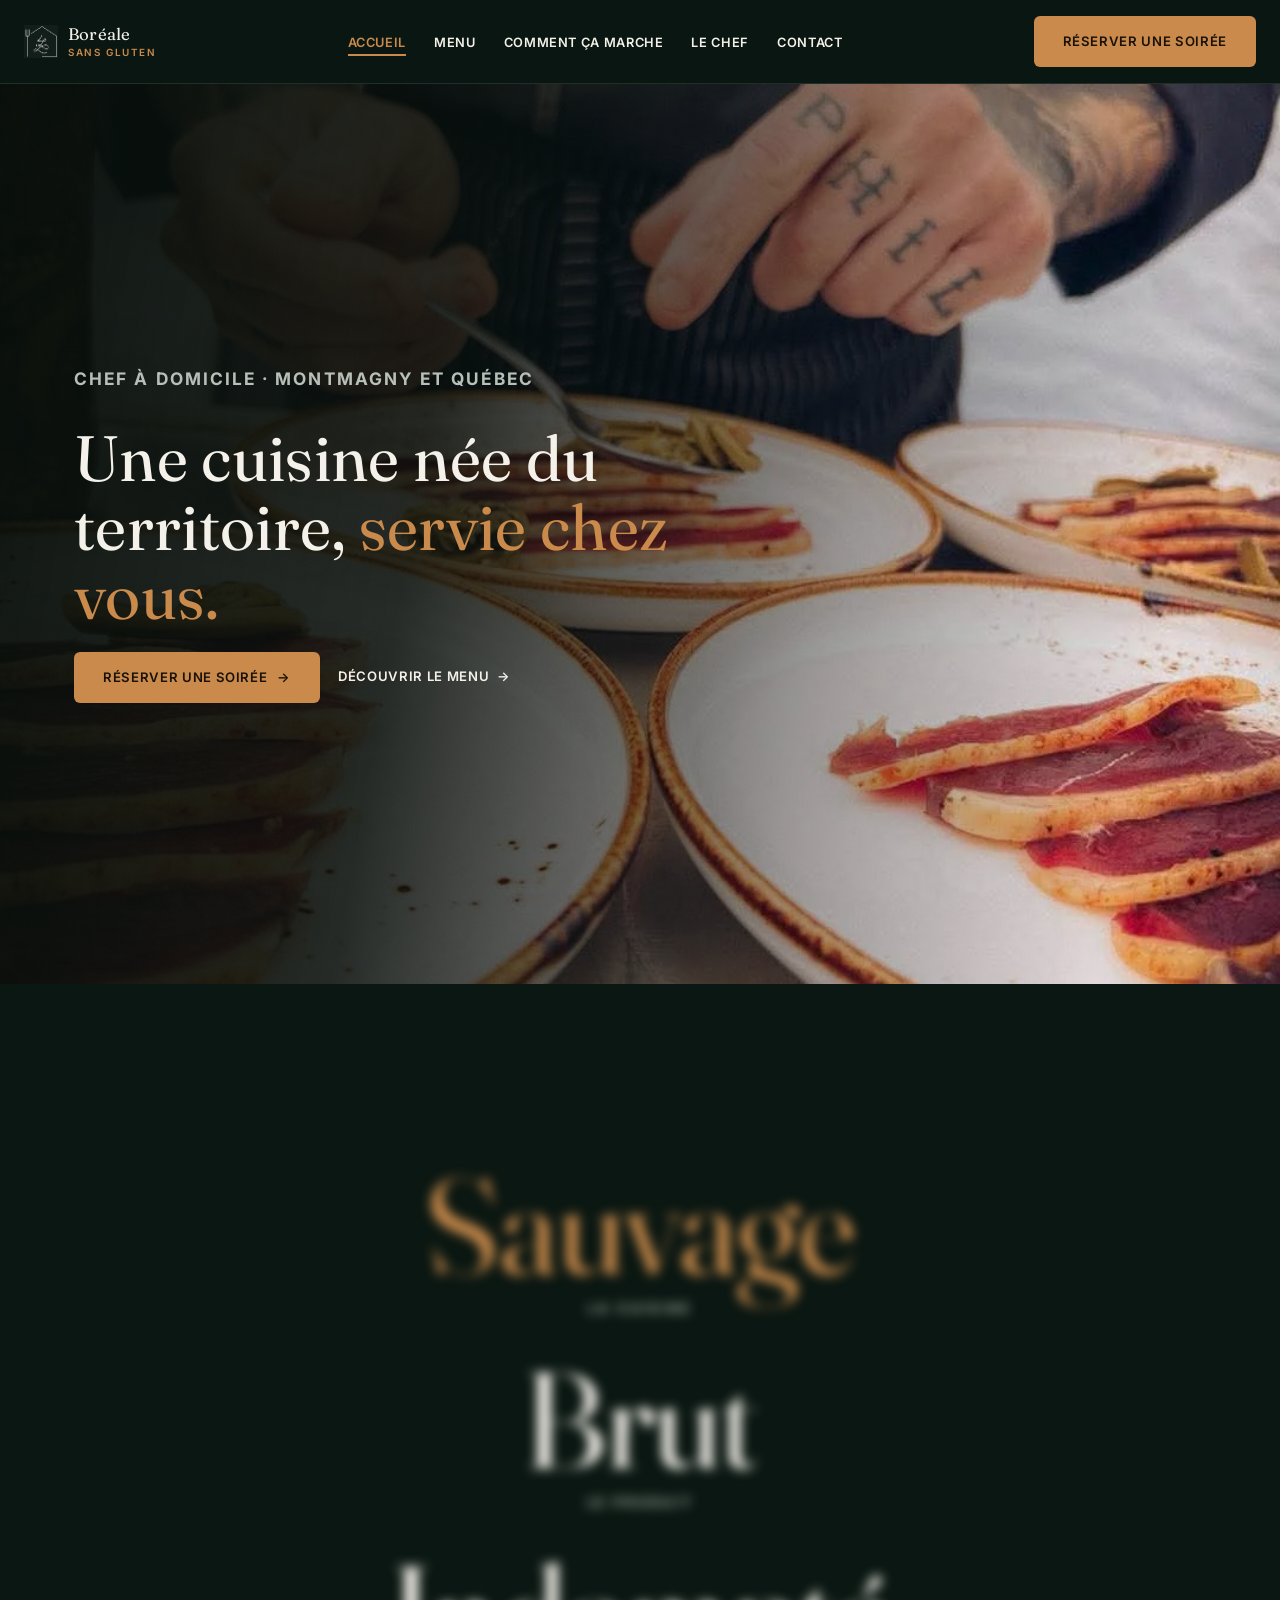
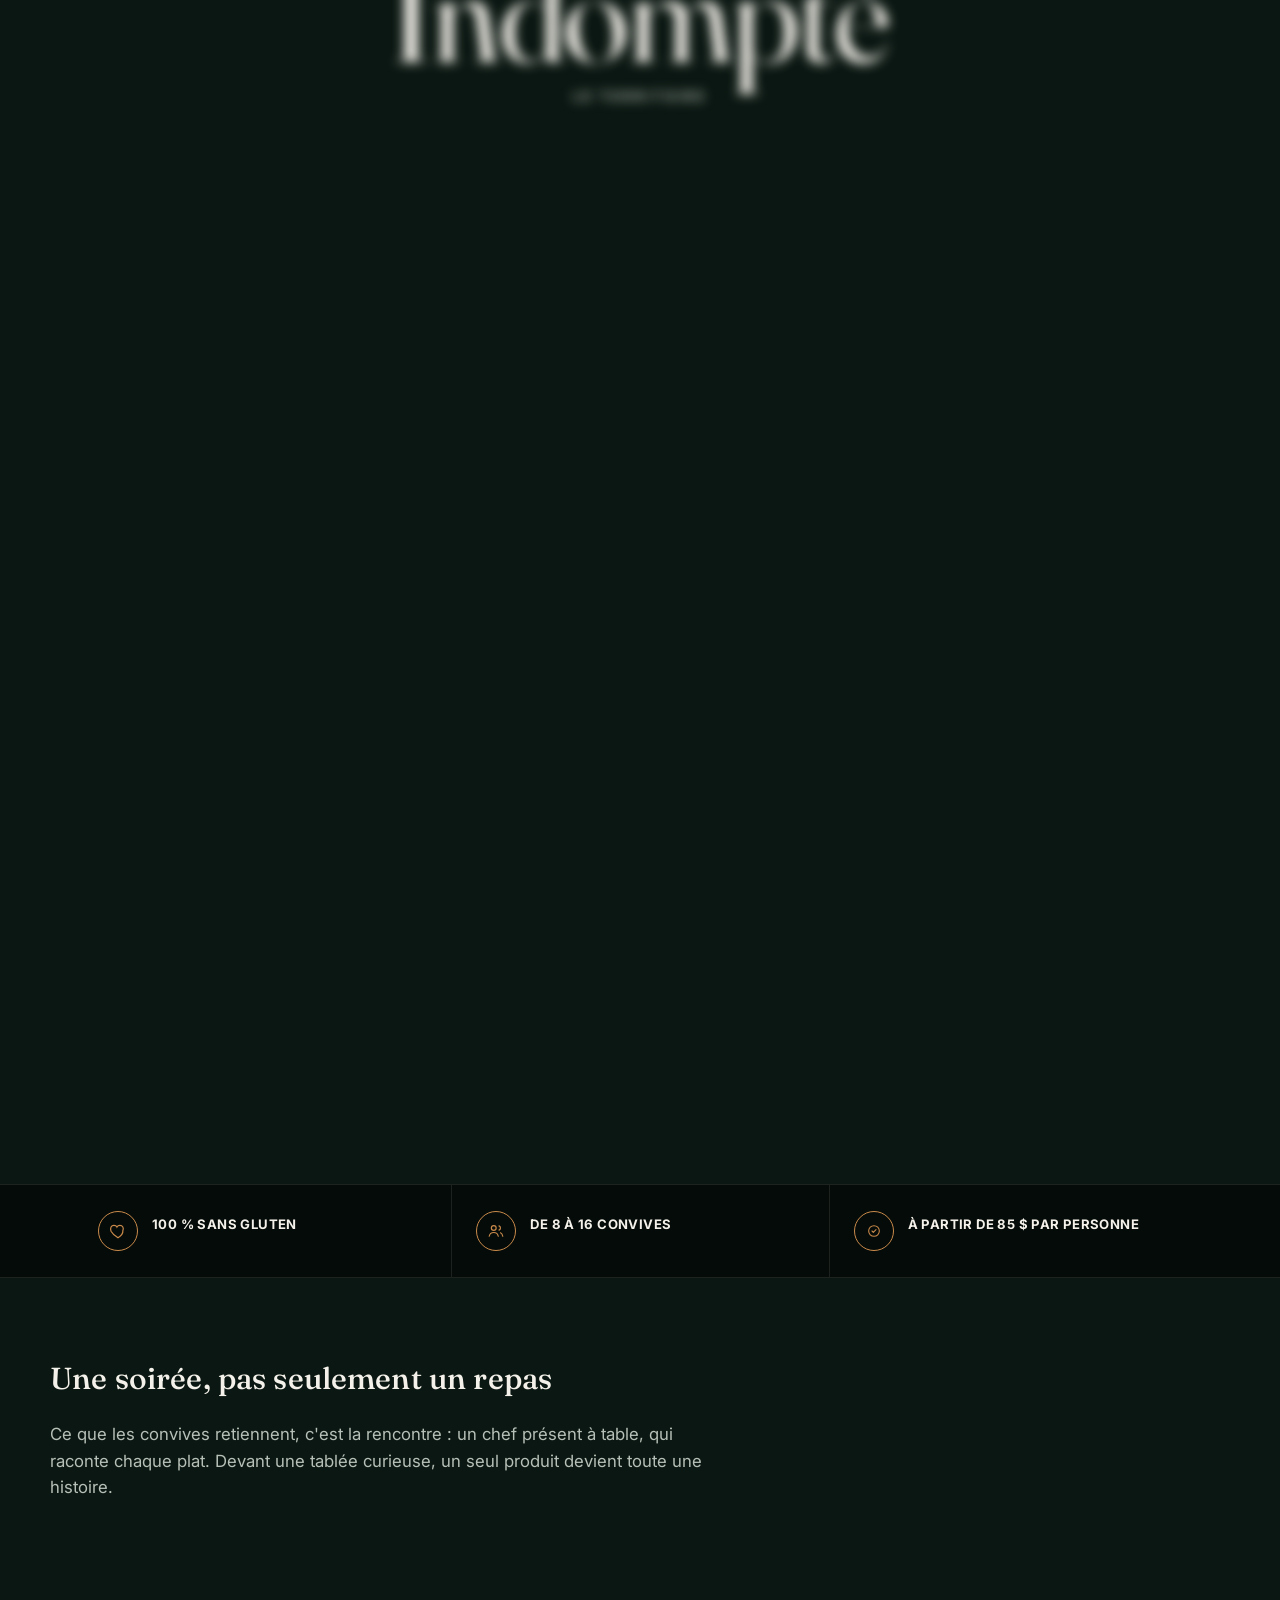
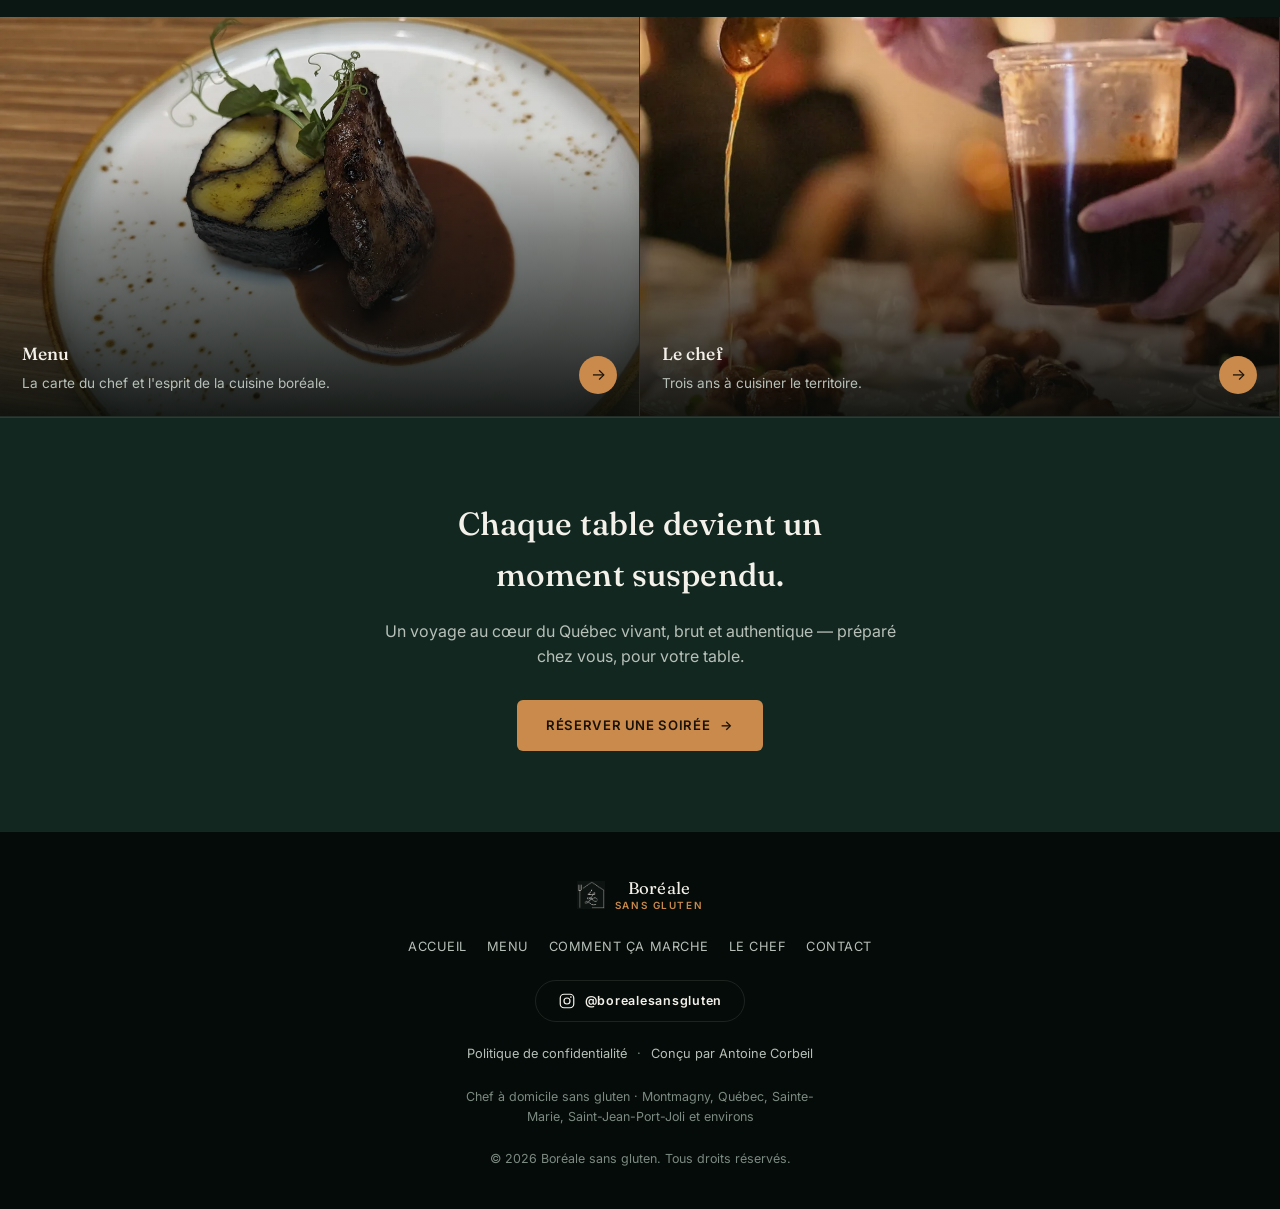
==== commit e2a6349d: "Référencement local : « chef à domicile » et la région (Montmagny, Québec) dans les titres, descript" ====
--- a/public/index.html
+++ b/public/index.html
@@ -3,22 +3,22 @@
 <head>
   <meta charset="UTF-8" />
   <meta name="viewport" content="width=device-width, initial-scale=1.0" />
-  <title>Boréale sans gluten — Expérience gastronomique privée, cuisine boréale</title>
-  <meta name="description" content="Une expérience gastronomique boréale entièrement sans gluten, composée et servie chez vous par le chef Philippe Blais. Réservez votre soirée sur mesure." />
+  <title>Chef à domicile sans gluten à Montmagny et Québec — Boréale sans gluten</title>
+  <meta name="description" content="Chef à domicile à Montmagny, à Québec et sur la Côte-du-Sud : le chef Philippe Blais prépare et sert chez vous un repas gastronomique boréal, 100 % sans gluten. Dès 85 $ par personne." />
   <link rel="canonical" href="https://xn--boralesansgluten-dqb.ca/" />
   <meta property="og:type" content="website" />
   <meta property="og:site_name" content="Boréale sans gluten" />
   <meta property="og:locale" content="fr_CA" />
-  <meta property="og:title" content="Boréale sans gluten — Expérience gastronomique privée, cuisine boréale" />
-  <meta property="og:description" content="Une expérience gastronomique boréale entièrement sans gluten, composée et servie chez vous par le chef Philippe Blais. Réservez votre soirée sur mesure." />
+  <meta property="og:title" content="Chef à domicile sans gluten à Montmagny et Québec — Boréale sans gluten" />
+  <meta property="og:description" content="Chef à domicile à Montmagny, à Québec et sur la Côte-du-Sud : le chef Philippe Blais prépare et sert chez vous un repas gastronomique boréal, 100 % sans gluten. Dès 85 $ par personne." />
   <meta property="og:url" content="https://xn--boralesansgluten-dqb.ca/" />
   <meta property="og:image" content="https://xn--boralesansgluten-dqb.ca/images/partage-social.jpg" />
   <meta property="og:image:width" content="1200" />
   <meta property="og:image:height" content="630" />
   <meta property="og:image:alt" content="Bouchées de la cuisine boréale dressées sur ardoise" />
   <meta name="twitter:card" content="summary_large_image" />
-  <meta name="twitter:title" content="Boréale sans gluten — Expérience gastronomique privée, cuisine boréale" />
-  <meta name="twitter:description" content="Une expérience gastronomique boréale entièrement sans gluten, composée et servie chez vous par le chef Philippe Blais. Réservez votre soirée sur mesure." />
+  <meta name="twitter:title" content="Chef à domicile sans gluten à Montmagny et Québec — Boréale sans gluten" />
+  <meta name="twitter:description" content="Chef à domicile à Montmagny, à Québec et sur la Côte-du-Sud : le chef Philippe Blais prépare et sert chez vous un repas gastronomique boréal, 100 % sans gluten. Dès 85 $ par personne." />
   <meta name="twitter:image" content="https://xn--boralesansgluten-dqb.ca/images/partage-social.jpg" />
   <meta name="theme-color" content="#0b1712" />
   <link rel="preconnect" href="https://fonts.googleapis.com" />
@@ -32,21 +32,30 @@
   <script type="application/ld+json">
   {
     "@context": "https://schema.org",
-    "@type": "Organization",
+    "@type": "FoodEstablishment",
     "name": "Boréale sans gluten",
-    "description": "Expérience gastronomique privée : une cuisine boréale entièrement sans gluten, préparée et servie à votre table.",
+    "alternateName": "Chef Phil, chef à domicile",
+    "description": "Chef à domicile : une cuisine boréale gastronomique, 100 % sans gluten, préparée et servie chez vous, dans la région de Montmagny, à Québec et environs.",
     "url": "https://xn--boralesansgluten-dqb.ca/",
     "image": "https://xn--boralesansgluten-dqb.ca/images/partage-social.jpg",
     "logo": "https://xn--boralesansgluten-dqb.ca/images/logo-icone.webp",
     "telephone": "+1-418-508-4654",
     "email": "phil@borealesansgluten.ca",
+    "priceRange": "À partir de 85 $ par personne",
+    "servesCuisine": ["Cuisine boréale", "Cuisine québécoise", "Sans gluten"],
     "sameAs": ["https://www.instagram.com/borealesansgluten/"],
-    "areaServed": { "@type": "AdministrativeArea", "name": "Québec, Canada" },
+    "areaServed": [
+      { "@type": "City", "name": "Montmagny" },
+      { "@type": "City", "name": "Québec" },
+      { "@type": "City", "name": "Sainte-Marie" },
+      { "@type": "City", "name": "Saint-Jean-Port-Joli" },
+      { "@type": "AdministrativeArea", "name": "Chaudière-Appalaches" }
+    ],
     "founder": {
       "@type": "Person",
       "name": "Philippe Blais",
       "alternateName": "Chef Phil",
-      "jobTitle": "Chef privé"
+      "jobTitle": "Chef à domicile"
     }
   }
   </script>
@@ -83,7 +92,7 @@
       </div>
       <div class="hero-scrim"></div>
       <div class="hero-content">
-        <p class="hero-tag">Expérience gastronomique privée</p>
+        <p class="hero-tag">Chef à domicile · Montmagny et Québec</p>
         <h1>Une cuisine née du territoire, <span class="accent">servie chez vous.</span></h1>
         <div class="hero-actions">
           <a href="contact.html" class="btn btn-primary">Réserver une soirée <span class="btn-arrow">→</span></a>
@@ -185,6 +194,7 @@
         <span class="footer-sep" aria-hidden="true">&middot;</span>
         <a href="https://www.linkedin.com/in/antoine-corbeil-5977322a6/" target="_blank" rel="noopener">Conçu par Antoine Corbeil</a>
       </div>
+      <p class="footer-zone">Chef à domicile sans gluten · Montmagny, Québec, Sainte-Marie, Saint-Jean-Port-Joli et environs</p>
       <p class="copyright">© 2026 Boréale sans gluten. Tous droits réservés.</p>
     </div>
   </footer>
--- a/public/css/style.css
+++ b/public/css/style.css
@@ -448,6 +448,7 @@
 .footer-legal a { font-size: 0.8rem; color: var(--muted); }
 .footer-legal a:hover { color: var(--amber); }
 .footer-legal .footer-sep { color: var(--muted-2); font-size: 0.8rem; }
+.footer-zone { color: var(--muted-2); font-size: 0.78rem; text-align: center; max-width: 46ch; margin: 0 auto; }
 .copyright { color: var(--muted-2); font-size: 0.78rem; }
 
 /* ---- Pages légales / prose ---------------------------------------------------------------- */
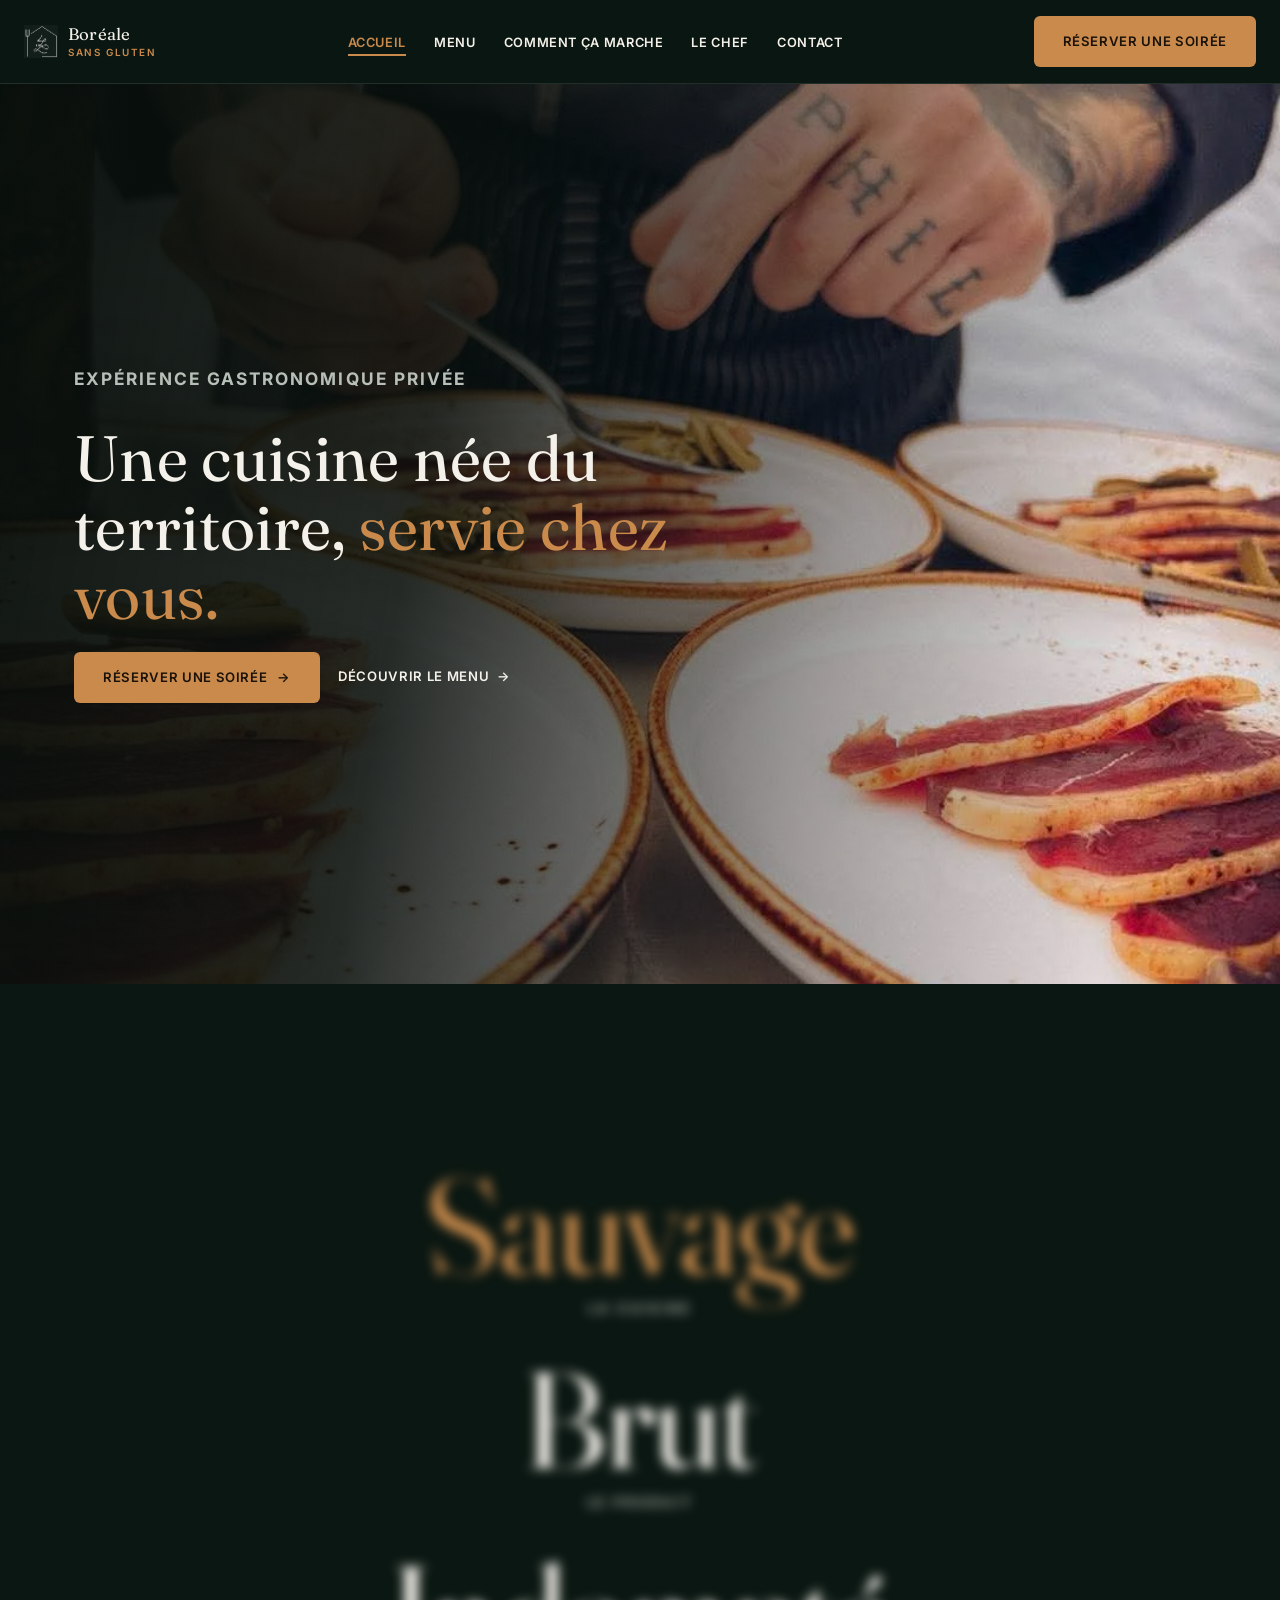
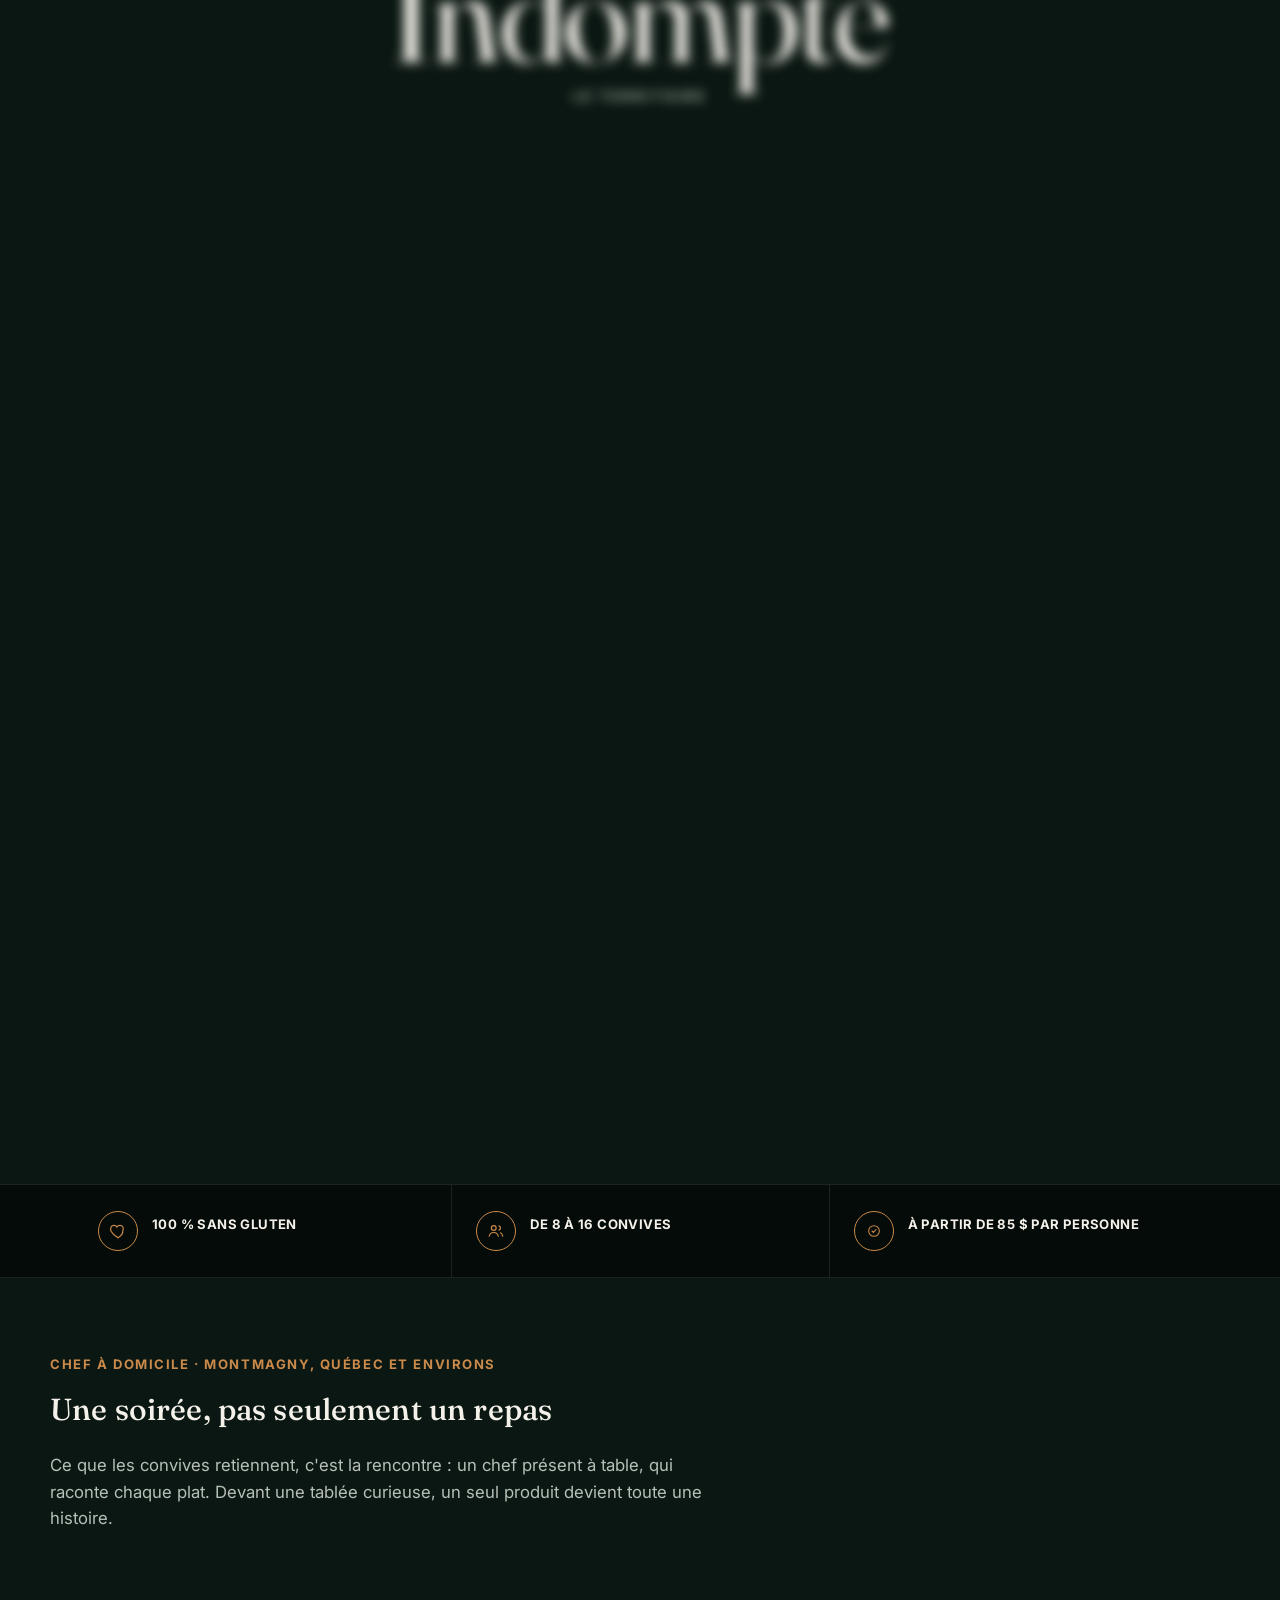
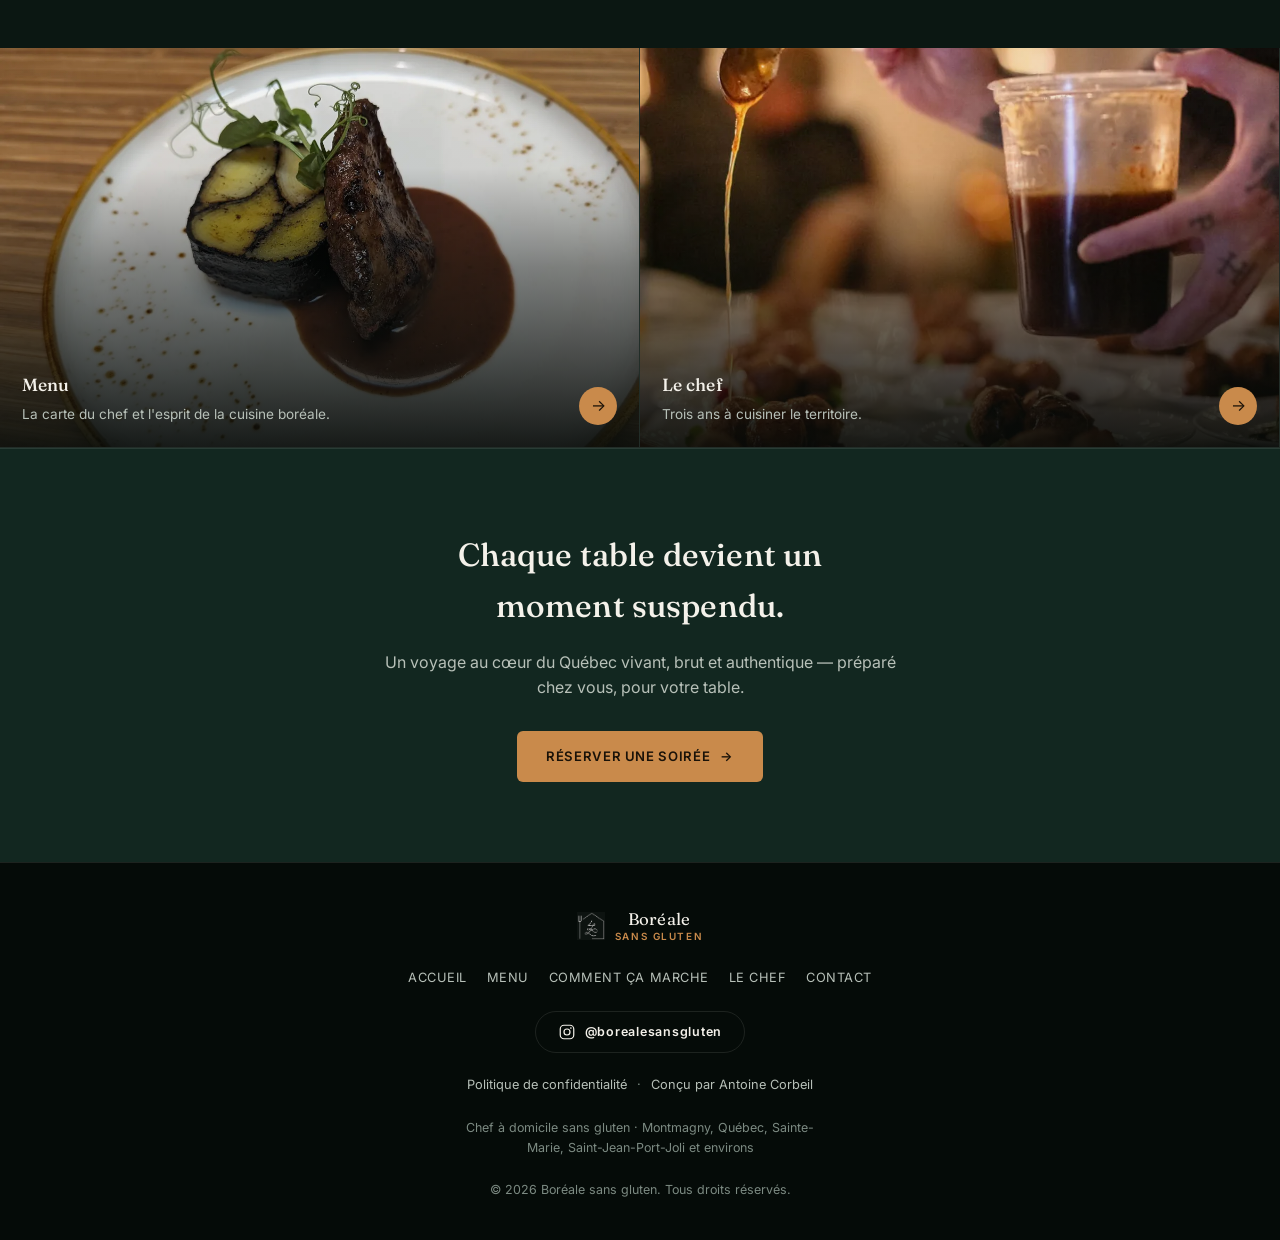
==== commit 190e531d: "Référencement : « Expérience gastronomique privée » revient en haut de l'accueil, « chef à domicile " ====
--- a/public/index.html
+++ b/public/index.html
@@ -4,13 +4,13 @@
   <meta charset="UTF-8" />
   <meta name="viewport" content="width=device-width, initial-scale=1.0" />
   <title>Chef à domicile sans gluten à Montmagny et Québec — Boréale sans gluten</title>
-  <meta name="description" content="Chef à domicile à Montmagny, à Québec et sur la Côte-du-Sud : le chef Philippe Blais prépare et sert chez vous un repas gastronomique boréal, 100 % sans gluten. Dès 85 $ par personne." />
+  <meta name="description" content="Expérience gastronomique privée avec un chef à domicile à Montmagny, à Québec et sur la Côte-du-Sud : le chef Philippe Blais cuisine et sert chez vous un menu boréal, 100 % sans gluten. Dès 85 $ par personne." />
   <link rel="canonical" href="https://xn--boralesansgluten-dqb.ca/" />
   <meta property="og:type" content="website" />
   <meta property="og:site_name" content="Boréale sans gluten" />
   <meta property="og:locale" content="fr_CA" />
   <meta property="og:title" content="Chef à domicile sans gluten à Montmagny et Québec — Boréale sans gluten" />
-  <meta property="og:description" content="Chef à domicile à Montmagny, à Québec et sur la Côte-du-Sud : le chef Philippe Blais prépare et sert chez vous un repas gastronomique boréal, 100 % sans gluten. Dès 85 $ par personne." />
+  <meta property="og:description" content="Expérience gastronomique privée avec un chef à domicile à Montmagny, à Québec et sur la Côte-du-Sud : le chef Philippe Blais cuisine et sert chez vous un menu boréal, 100 % sans gluten. Dès 85 $ par personne." />
   <meta property="og:url" content="https://xn--boralesansgluten-dqb.ca/" />
   <meta property="og:image" content="https://xn--boralesansgluten-dqb.ca/images/partage-social.jpg" />
   <meta property="og:image:width" content="1200" />
@@ -18,7 +18,7 @@
   <meta property="og:image:alt" content="Bouchées de la cuisine boréale dressées sur ardoise" />
   <meta name="twitter:card" content="summary_large_image" />
   <meta name="twitter:title" content="Chef à domicile sans gluten à Montmagny et Québec — Boréale sans gluten" />
-  <meta name="twitter:description" content="Chef à domicile à Montmagny, à Québec et sur la Côte-du-Sud : le chef Philippe Blais prépare et sert chez vous un repas gastronomique boréal, 100 % sans gluten. Dès 85 $ par personne." />
+  <meta name="twitter:description" content="Expérience gastronomique privée avec un chef à domicile à Montmagny, à Québec et sur la Côte-du-Sud : le chef Philippe Blais cuisine et sert chez vous un menu boréal, 100 % sans gluten. Dès 85 $ par personne." />
   <meta name="twitter:image" content="https://xn--boralesansgluten-dqb.ca/images/partage-social.jpg" />
   <meta name="theme-color" content="#0b1712" />
   <link rel="preconnect" href="https://fonts.googleapis.com" />
@@ -35,7 +35,7 @@
     "@type": "FoodEstablishment",
     "name": "Boréale sans gluten",
     "alternateName": "Chef Phil, chef à domicile",
-    "description": "Chef à domicile : une cuisine boréale gastronomique, 100 % sans gluten, préparée et servie chez vous, dans la région de Montmagny, à Québec et environs.",
+    "description": "Expérience gastronomique privée avec un chef à domicile : une cuisine boréale gastronomique, 100 % sans gluten, préparée et servie chez vous, dans la région de Montmagny, à Québec et environs.",
     "url": "https://xn--boralesansgluten-dqb.ca/",
     "image": "https://xn--boralesansgluten-dqb.ca/images/partage-social.jpg",
     "logo": "https://xn--boralesansgluten-dqb.ca/images/logo-icone.webp",
@@ -88,11 +88,11 @@
   <main id="contenu">
     <section class="hero hero--plein">
       <div class="hero-media">
-        <img src="images/hero-service.webp" width="1080" height="1350" alt="Dressage d'assiettes de tataki à la table du client" fetchpriority="high" decoding="async" style="object-position: center 46%;" />
+        <img src="images/hero-service.webp" width="1080" height="1350" alt="Le chef à domicile dresse des assiettes de tataki à la table du client" fetchpriority="high" decoding="async" style="object-position: center 46%;" />
       </div>
       <div class="hero-scrim"></div>
       <div class="hero-content">
-        <p class="hero-tag">Chef à domicile · Montmagny et Québec</p>
+        <p class="hero-tag">Expérience gastronomique privée</p>
         <h1>Une cuisine née du territoire, <span class="accent">servie chez vous.</span></h1>
         <div class="hero-actions">
           <a href="contact.html" class="btn btn-primary">Réserver une soirée <span class="btn-arrow">→</span></a>
@@ -139,6 +139,7 @@
 
     <section class="content-section">
       <div class="section-head">
+        <p class="hero-tag">Chef à domicile · Montmagny, Québec et environs</p>
         <h2>Une soirée, pas seulement un repas</h2>
         <p class="lede">Ce que les convives retiennent, c'est la rencontre : un chef présent à table, qui raconte
         chaque plat. Devant une tablée curieuse, un seul produit devient toute une histoire.</p>
@@ -147,7 +148,7 @@
 
     <section class="card-grid card-grid--deux">
       <a href="menu.html" class="card">
-        <img src="images/plat-boeuf-jus.webp" width="1200" height="1200" alt="Assiette signature de la cuisine boréale" loading="lazy" decoding="async" />
+        <img src="images/plat-boeuf-jus.webp" width="1200" height="1200" alt="Assiette signature de la cuisine boréale sans gluten du chef" loading="lazy" decoding="async" />
         <div class="card-overlay"></div>
         <div class="card-body">
           <div><h3>Menu</h3><p>La carte du chef et l'esprit de la cuisine boréale.</p></div>
--- a/public/css/style.css
+++ b/public/css/style.css
@@ -279,7 +279,7 @@
    Le résumé « Votre menu » est rempli par js/main.js (initCarte) et pré-remplit le
    formulaire de contact (?menu=…). */
 .menu-carte .section-head, .galerie-section .section-head { padding: 0 24px; }
-.menu-carte .section-head .hero-tag { margin-bottom: 10px; }
+.menu-carte .section-head .hero-tag, .content-section .section-head .hero-tag { margin-bottom: 10px; }
 .menu-layout { display: grid; grid-template-columns: minmax(0, 1fr) 340px; gap: 48px; align-items: start; }
 .services-nav { position: sticky; top: 84px; z-index: 5; margin: 0 -4px 8px; padding: 12px 4px; background: var(--forest); border-bottom: 1px solid var(--border); }
 .services-nav ul { display: flex; gap: 8px; overflow-x: auto; scrollbar-width: none; }
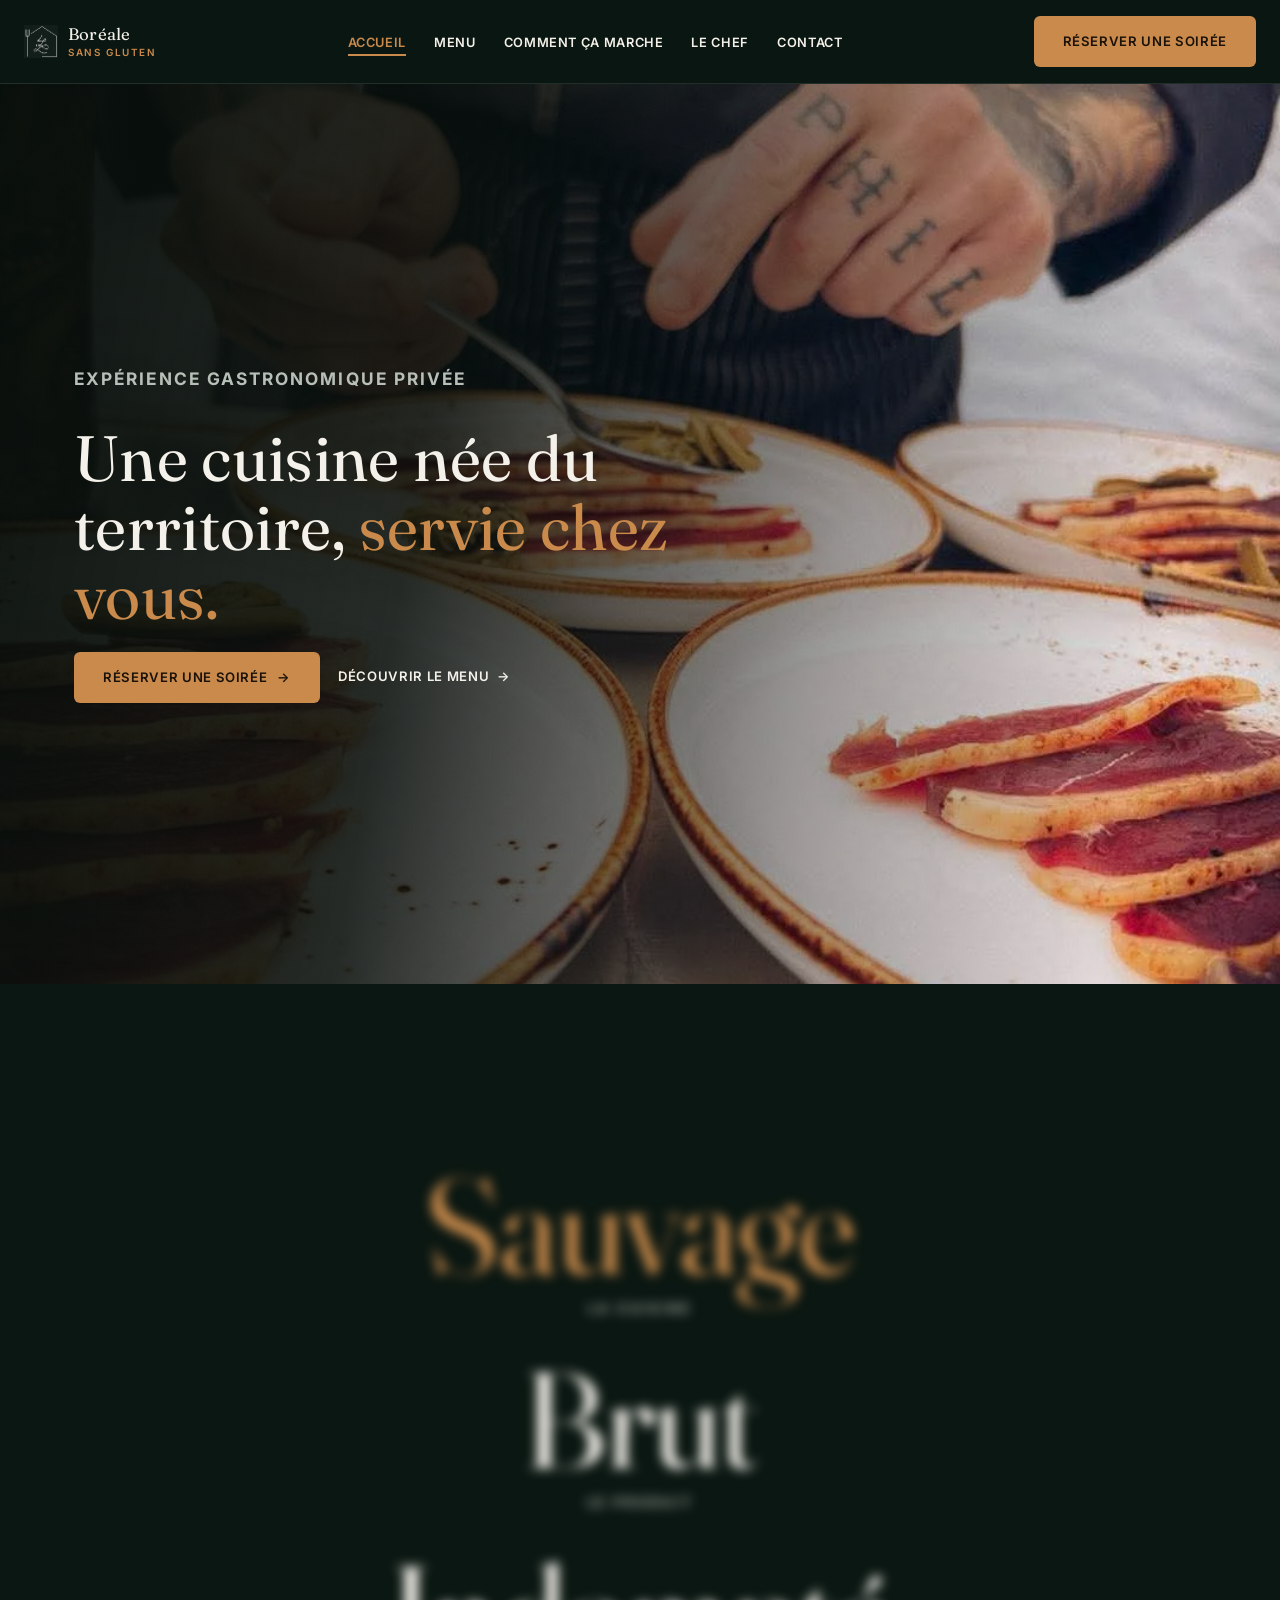
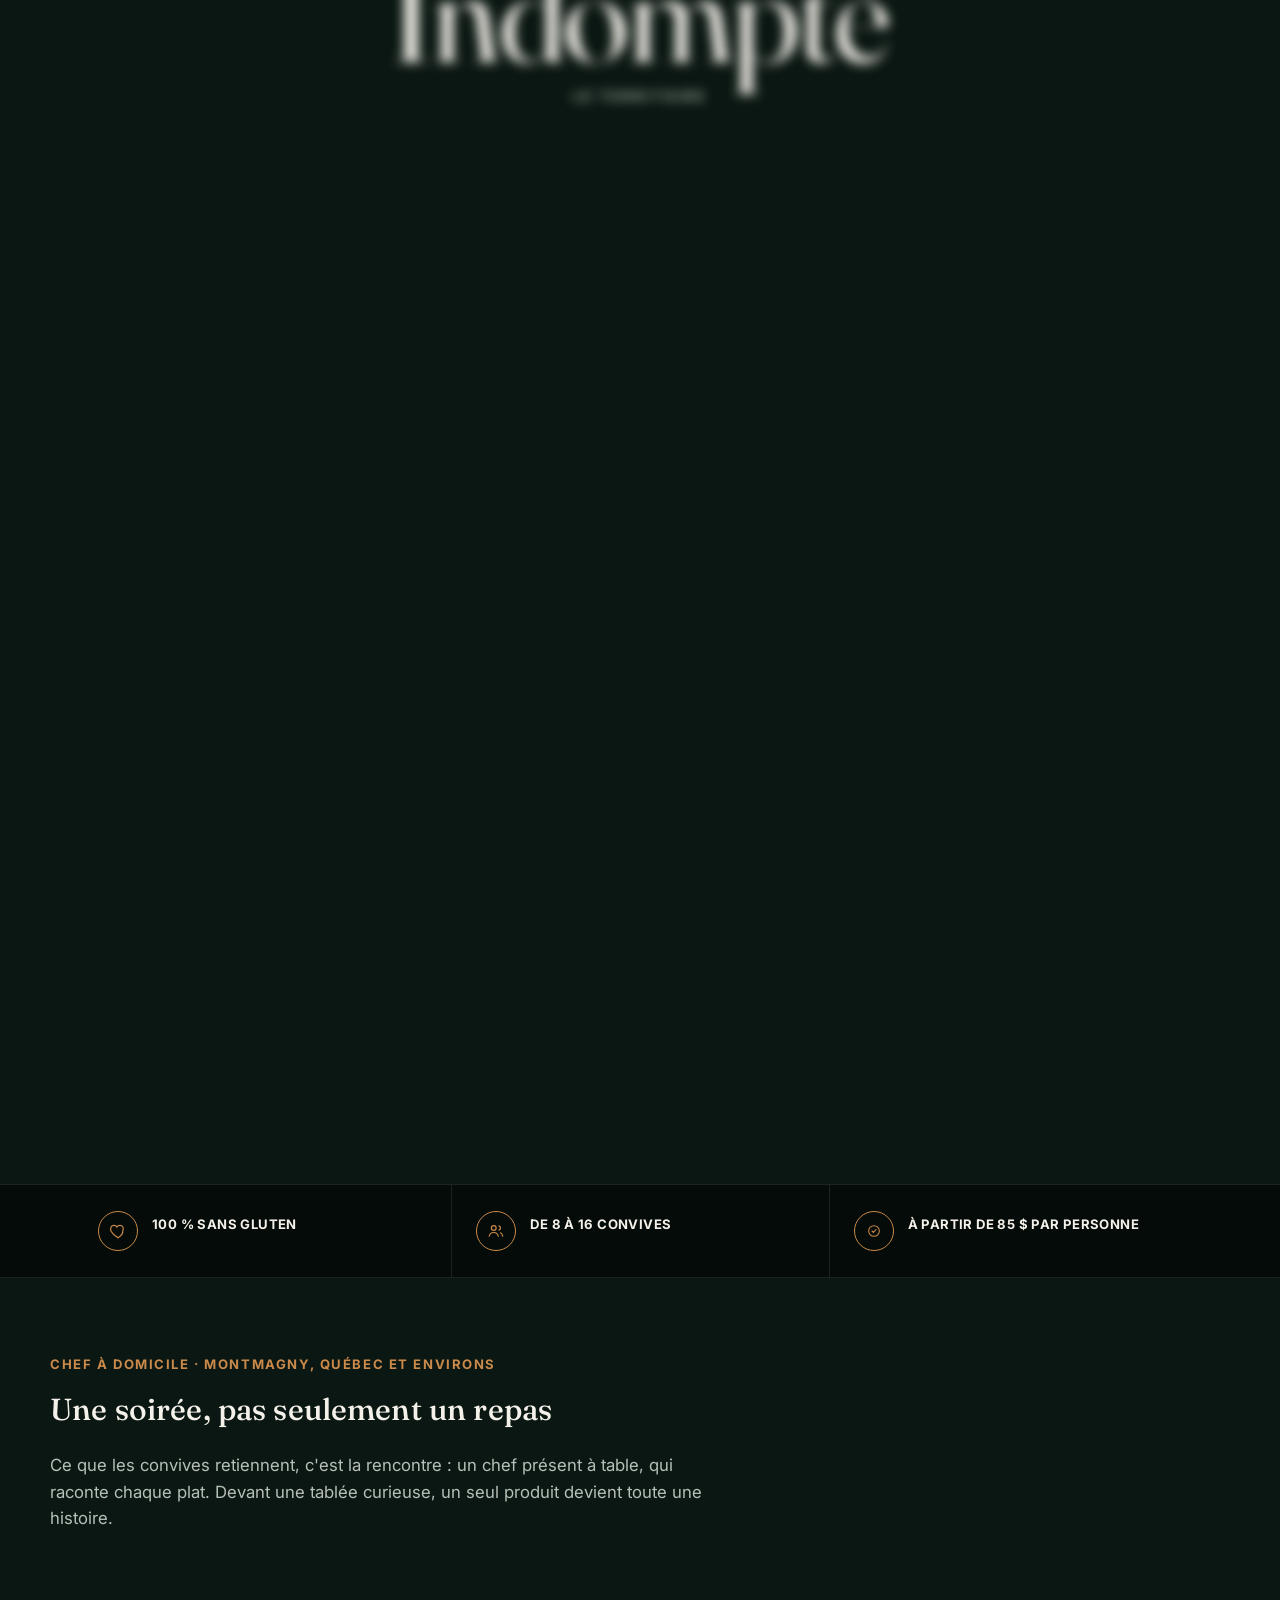
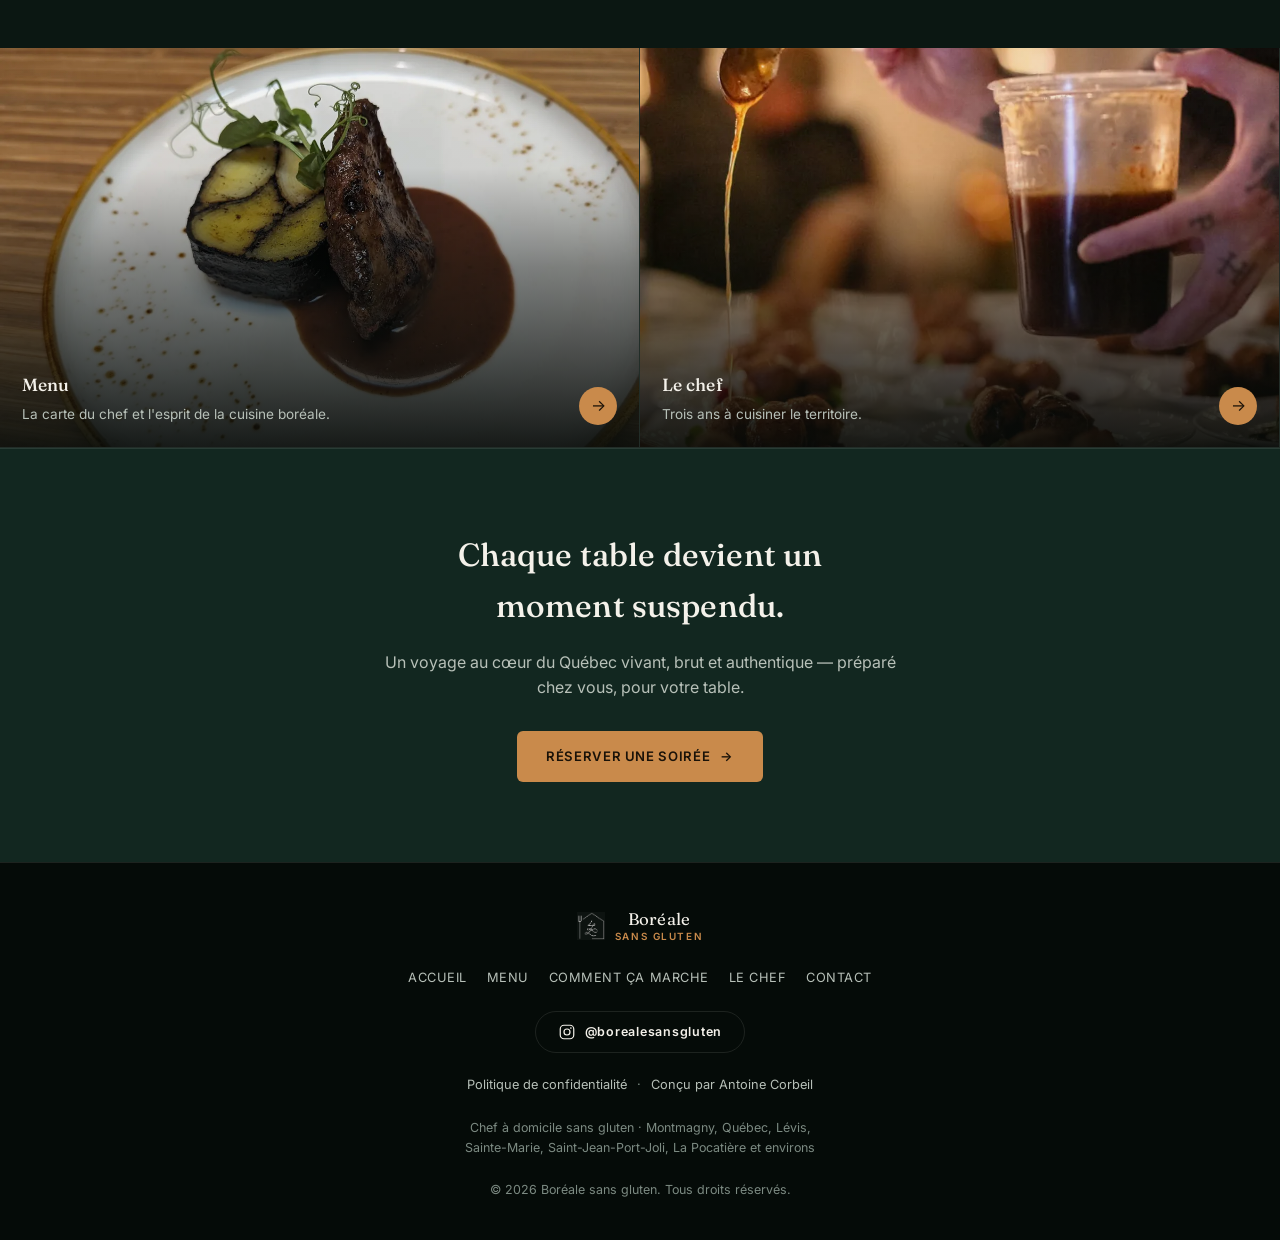
==== commit e3407f0c: "Zone desservie : Lévis et La Pocatière (confirmés par Tony) ; FAQ : autres occasions (anniversaire, " ====
--- a/public/index.html
+++ b/public/index.html
@@ -4,13 +4,14 @@
   <meta charset="UTF-8" />
   <meta name="viewport" content="width=device-width, initial-scale=1.0" />
   <title>Chef à domicile sans gluten à Montmagny et Québec — Boréale sans gluten</title>
-  <meta name="description" content="Expérience gastronomique privée avec un chef à domicile à Montmagny, à Québec et sur la Côte-du-Sud : le chef Philippe Blais cuisine et sert chez vous un menu boréal, 100 % sans gluten. Dès 85 $ par personne." />
+  <meta name="description" content="Expérience gastronomique privée avec un chef à domicile à Montmagny, à Québec, à Lévis et sur la Côte-du-Sud : le chef Philippe Blais cuisine et sert chez vous un menu boréal, 100 % sans gluten. Dès 85 $ par personne." />
   <link rel="canonical" href="https://xn--boralesansgluten-dqb.ca/" />
+  <meta name="google-site-verification" content="ifAUYEvkIQF5zE9IansJjr3JSDNl3fZwyT-8ySWRRqE" />
   <meta property="og:type" content="website" />
   <meta property="og:site_name" content="Boréale sans gluten" />
   <meta property="og:locale" content="fr_CA" />
   <meta property="og:title" content="Chef à domicile sans gluten à Montmagny et Québec — Boréale sans gluten" />
-  <meta property="og:description" content="Expérience gastronomique privée avec un chef à domicile à Montmagny, à Québec et sur la Côte-du-Sud : le chef Philippe Blais cuisine et sert chez vous un menu boréal, 100 % sans gluten. Dès 85 $ par personne." />
+  <meta property="og:description" content="Expérience gastronomique privée avec un chef à domicile à Montmagny, à Québec, à Lévis et sur la Côte-du-Sud : le chef Philippe Blais cuisine et sert chez vous un menu boréal, 100 % sans gluten. Dès 85 $ par personne." />
   <meta property="og:url" content="https://xn--boralesansgluten-dqb.ca/" />
   <meta property="og:image" content="https://xn--boralesansgluten-dqb.ca/images/partage-social.jpg" />
   <meta property="og:image:width" content="1200" />
@@ -18,7 +19,7 @@
   <meta property="og:image:alt" content="Bouchées de la cuisine boréale dressées sur ardoise" />
   <meta name="twitter:card" content="summary_large_image" />
   <meta name="twitter:title" content="Chef à domicile sans gluten à Montmagny et Québec — Boréale sans gluten" />
-  <meta name="twitter:description" content="Expérience gastronomique privée avec un chef à domicile à Montmagny, à Québec et sur la Côte-du-Sud : le chef Philippe Blais cuisine et sert chez vous un menu boréal, 100 % sans gluten. Dès 85 $ par personne." />
+  <meta name="twitter:description" content="Expérience gastronomique privée avec un chef à domicile à Montmagny, à Québec, à Lévis et sur la Côte-du-Sud : le chef Philippe Blais cuisine et sert chez vous un menu boréal, 100 % sans gluten. Dès 85 $ par personne." />
   <meta name="twitter:image" content="https://xn--boralesansgluten-dqb.ca/images/partage-social.jpg" />
   <meta name="theme-color" content="#0b1712" />
   <link rel="preconnect" href="https://fonts.googleapis.com" />
@@ -35,7 +36,7 @@
     "@type": "FoodEstablishment",
     "name": "Boréale sans gluten",
     "alternateName": "Chef Phil, chef à domicile",
-    "description": "Expérience gastronomique privée avec un chef à domicile : une cuisine boréale gastronomique, 100 % sans gluten, préparée et servie chez vous, dans la région de Montmagny, à Québec et environs.",
+    "description": "Expérience gastronomique privée avec un chef à domicile : une cuisine boréale gastronomique, 100 % sans gluten, préparée et servie chez vous, dans la région de Montmagny, à Québec, à Lévis et environs.",
     "url": "https://xn--boralesansgluten-dqb.ca/",
     "image": "https://xn--boralesansgluten-dqb.ca/images/partage-social.jpg",
     "logo": "https://xn--boralesansgluten-dqb.ca/images/logo-icone.webp",
@@ -47,7 +48,9 @@
     "areaServed": [
       { "@type": "City", "name": "Montmagny" },
       { "@type": "City", "name": "Québec" },
+      { "@type": "City", "name": "Lévis" },
       { "@type": "City", "name": "Sainte-Marie" },
+      { "@type": "City", "name": "La Pocatière" },
       { "@type": "City", "name": "Saint-Jean-Port-Joli" },
       { "@type": "AdministrativeArea", "name": "Chaudière-Appalaches" }
     ],
@@ -195,7 +198,7 @@
         <span class="footer-sep" aria-hidden="true">&middot;</span>
         <a href="https://www.linkedin.com/in/antoine-corbeil-5977322a6/" target="_blank" rel="noopener">Conçu par Antoine Corbeil</a>
       </div>
-      <p class="footer-zone">Chef à domicile sans gluten · Montmagny, Québec, Sainte-Marie, Saint-Jean-Port-Joli et environs</p>
+      <p class="footer-zone">Chef à domicile sans gluten · Montmagny, Québec, Lévis, Sainte-Marie, Saint-Jean-Port-Joli, La Pocatière et environs</p>
       <p class="copyright">© 2026 Boréale sans gluten. Tous droits réservés.</p>
     </div>
   </footer>
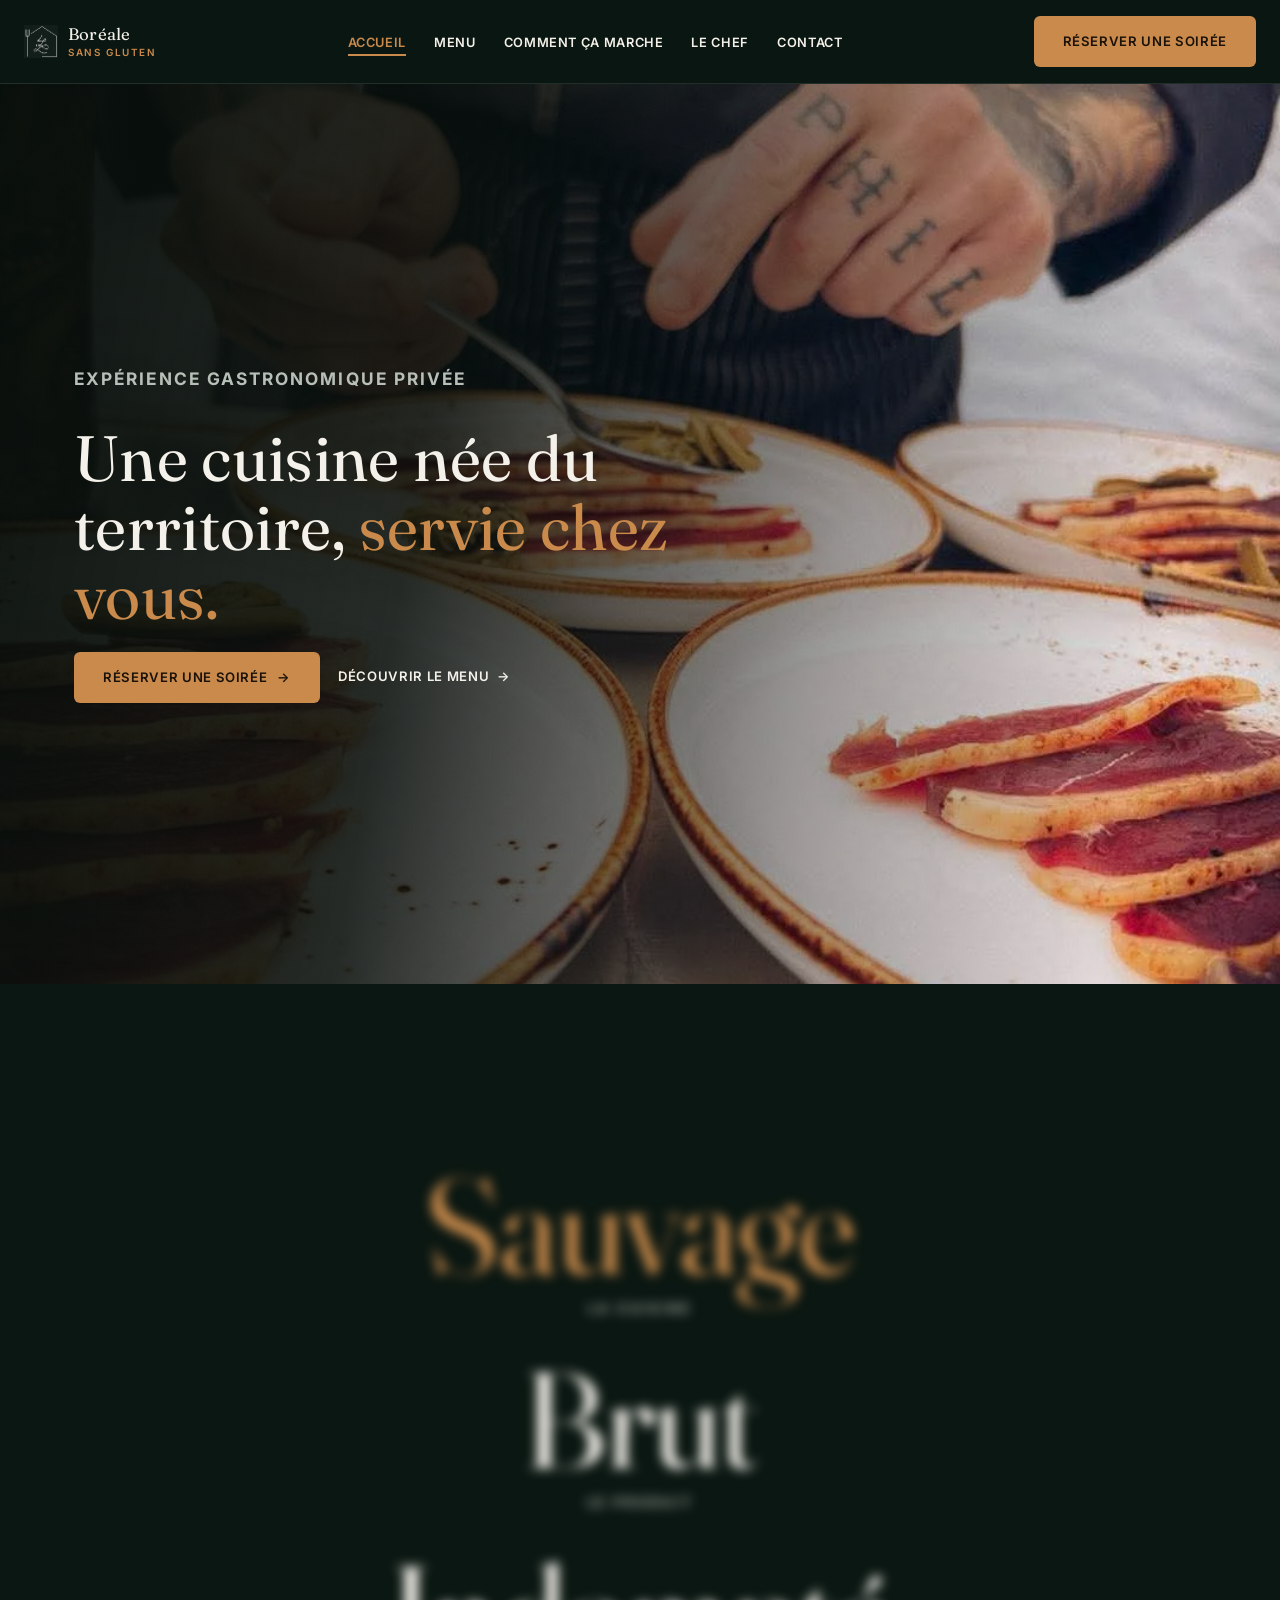
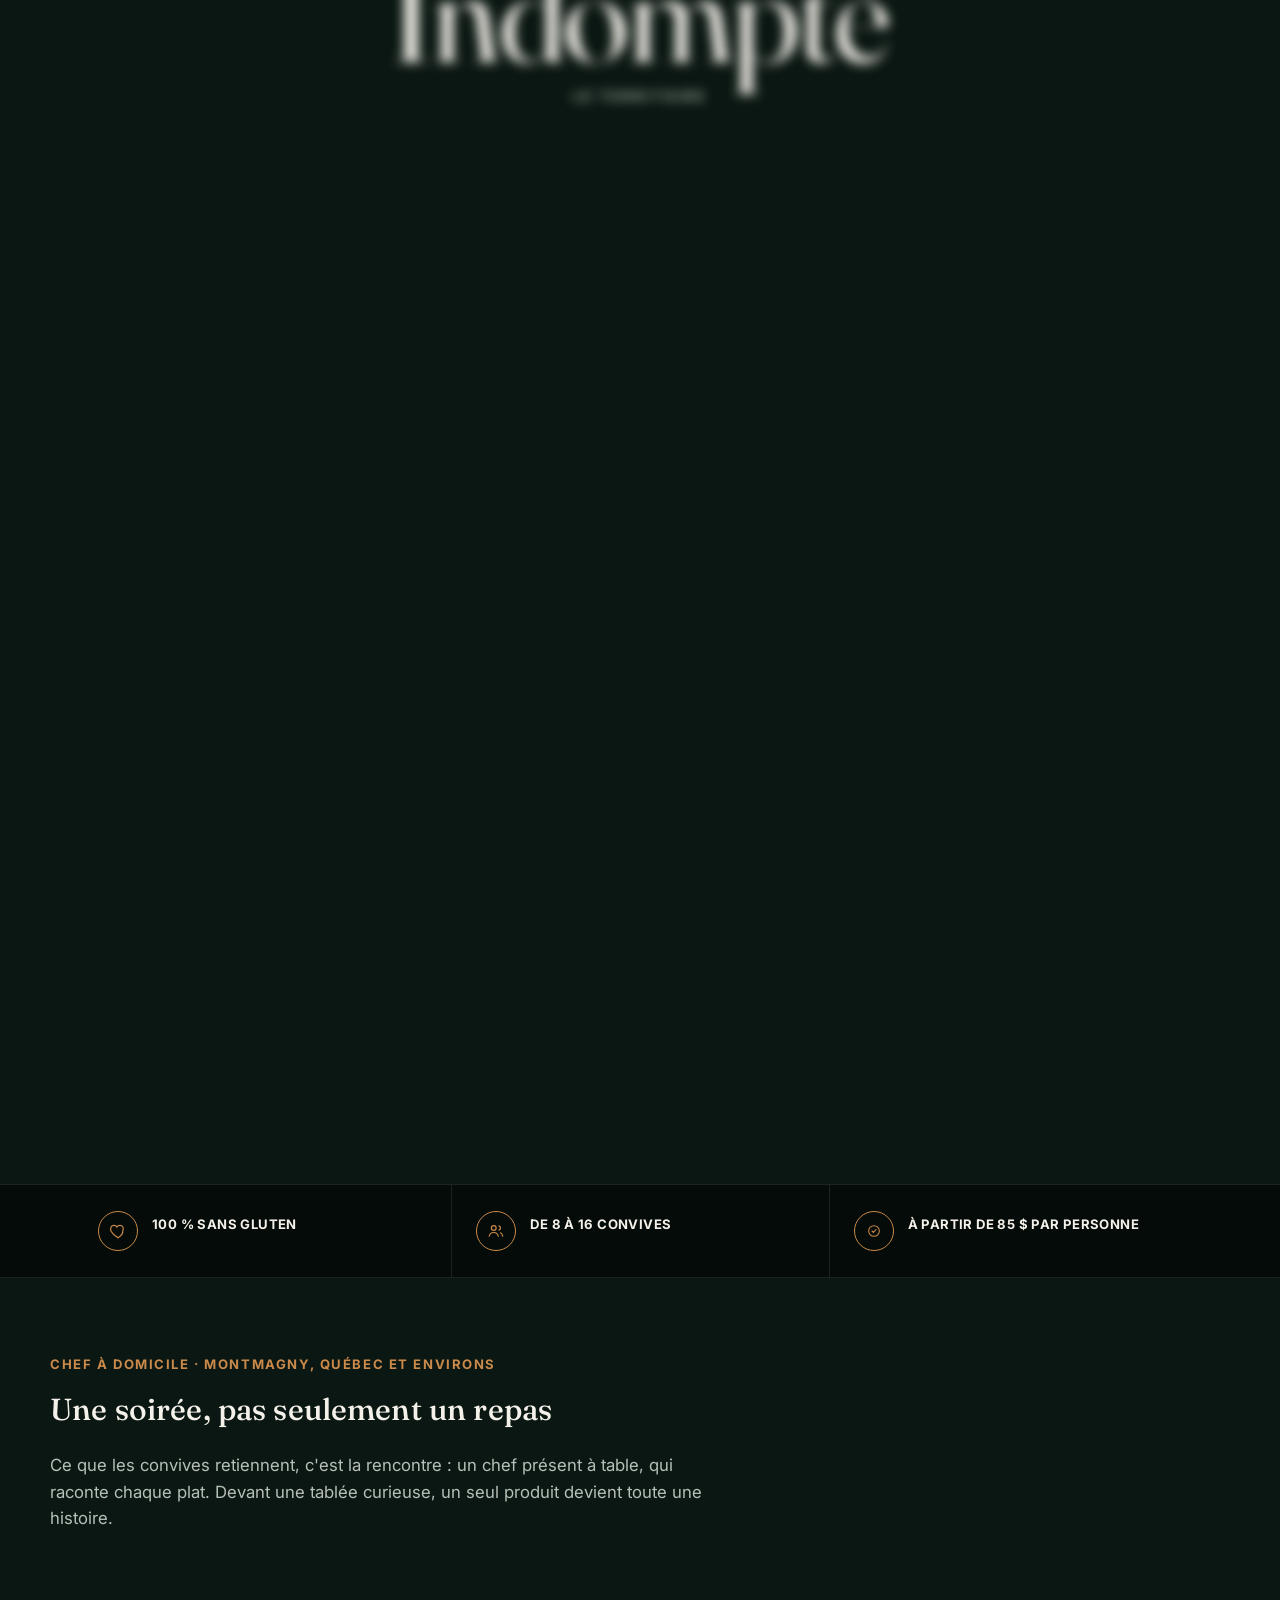
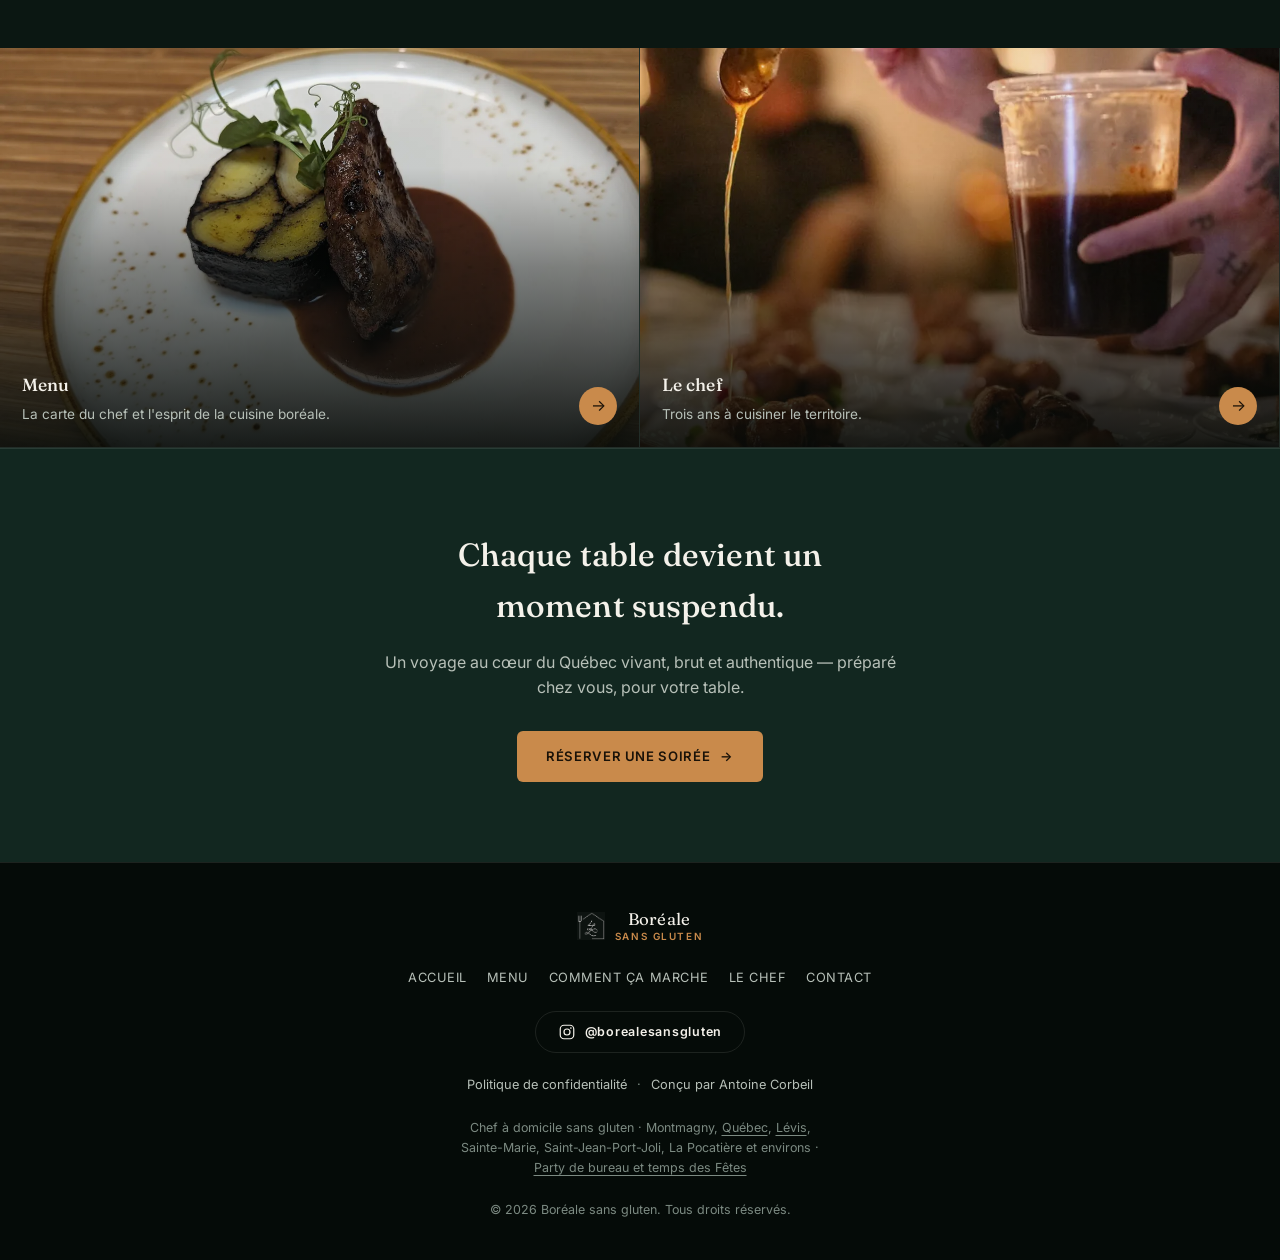
==== commit f0b73004: "Trois pages locales : chef à domicile à Québec, à Lévis, party de bureau et temps des Fêtes (faits c" ====
--- a/public/index.html
+++ b/public/index.html
@@ -198,7 +198,7 @@
         <span class="footer-sep" aria-hidden="true">&middot;</span>
         <a href="https://www.linkedin.com/in/antoine-corbeil-5977322a6/" target="_blank" rel="noopener">Conçu par Antoine Corbeil</a>
       </div>
-      <p class="footer-zone">Chef à domicile sans gluten · Montmagny, Québec, Lévis, Sainte-Marie, Saint-Jean-Port-Joli, La Pocatière et environs</p>
+      <p class="footer-zone">Chef à domicile sans gluten · Montmagny, <a href="chef-a-domicile-quebec.html">Québec</a>, <a href="chef-a-domicile-levis.html">Lévis</a>, Sainte-Marie, Saint-Jean-Port-Joli, La Pocatière et environs · <a href="party-de-bureau.html">Party de bureau et temps des Fêtes</a></p>
       <p class="copyright">© 2026 Boréale sans gluten. Tous droits réservés.</p>
     </div>
   </footer>
--- a/public/css/style.css
+++ b/public/css/style.css
@@ -449,6 +449,9 @@
 .footer-legal a:hover { color: var(--amber); }
 .footer-legal .footer-sep { color: var(--muted-2); font-size: 0.8rem; }
 .footer-zone { color: var(--muted-2); font-size: 0.78rem; text-align: center; max-width: 46ch; margin: 0 auto; }
+.footer-zone a { color: inherit; text-decoration: underline; text-underline-offset: 3px; }
+.footer-zone a:hover { color: var(--amber); }
+.page-locale-faq .about-text h3 { font-family: 'Fraunces', serif; font-weight: 500; font-size: 1.15rem; margin: 28px 0 8px; }
 .copyright { color: var(--muted-2); font-size: 0.78rem; }
 
 /* ---- Pages légales / prose ---------------------------------------------------------------- */
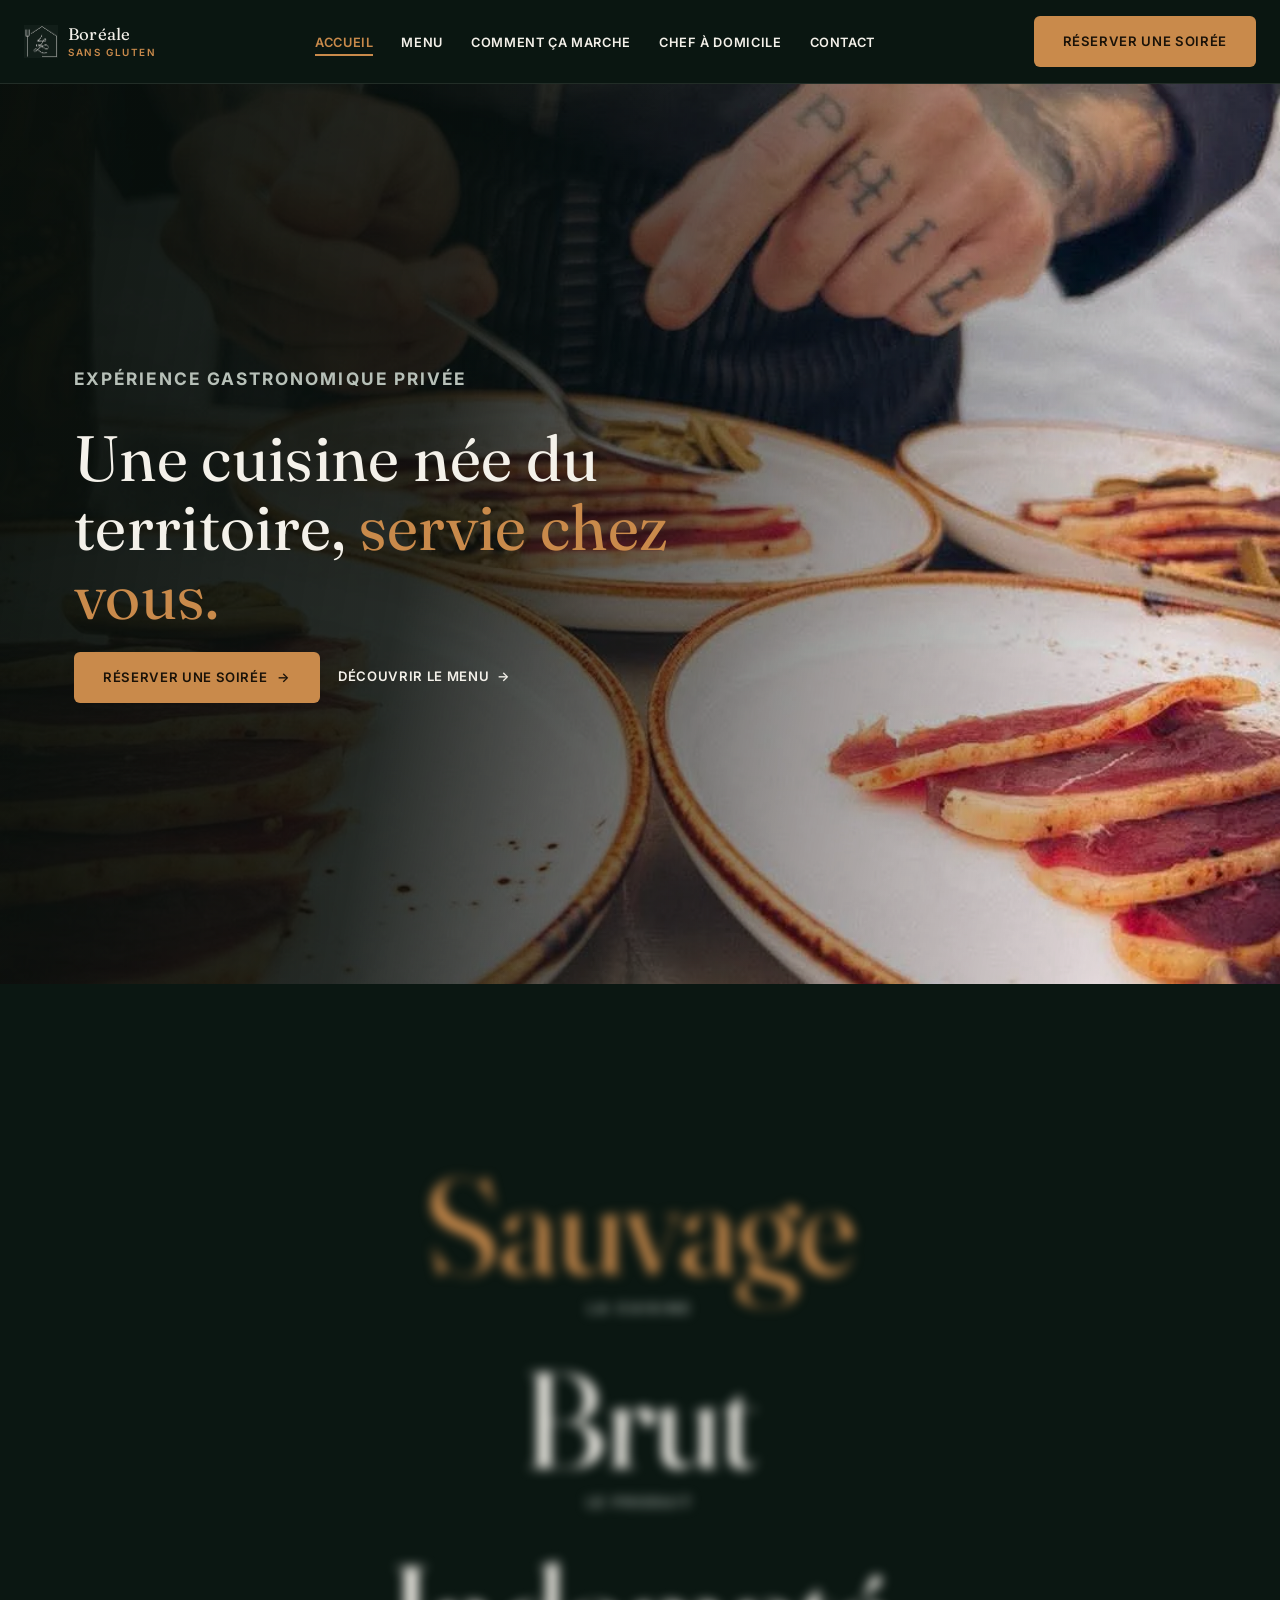
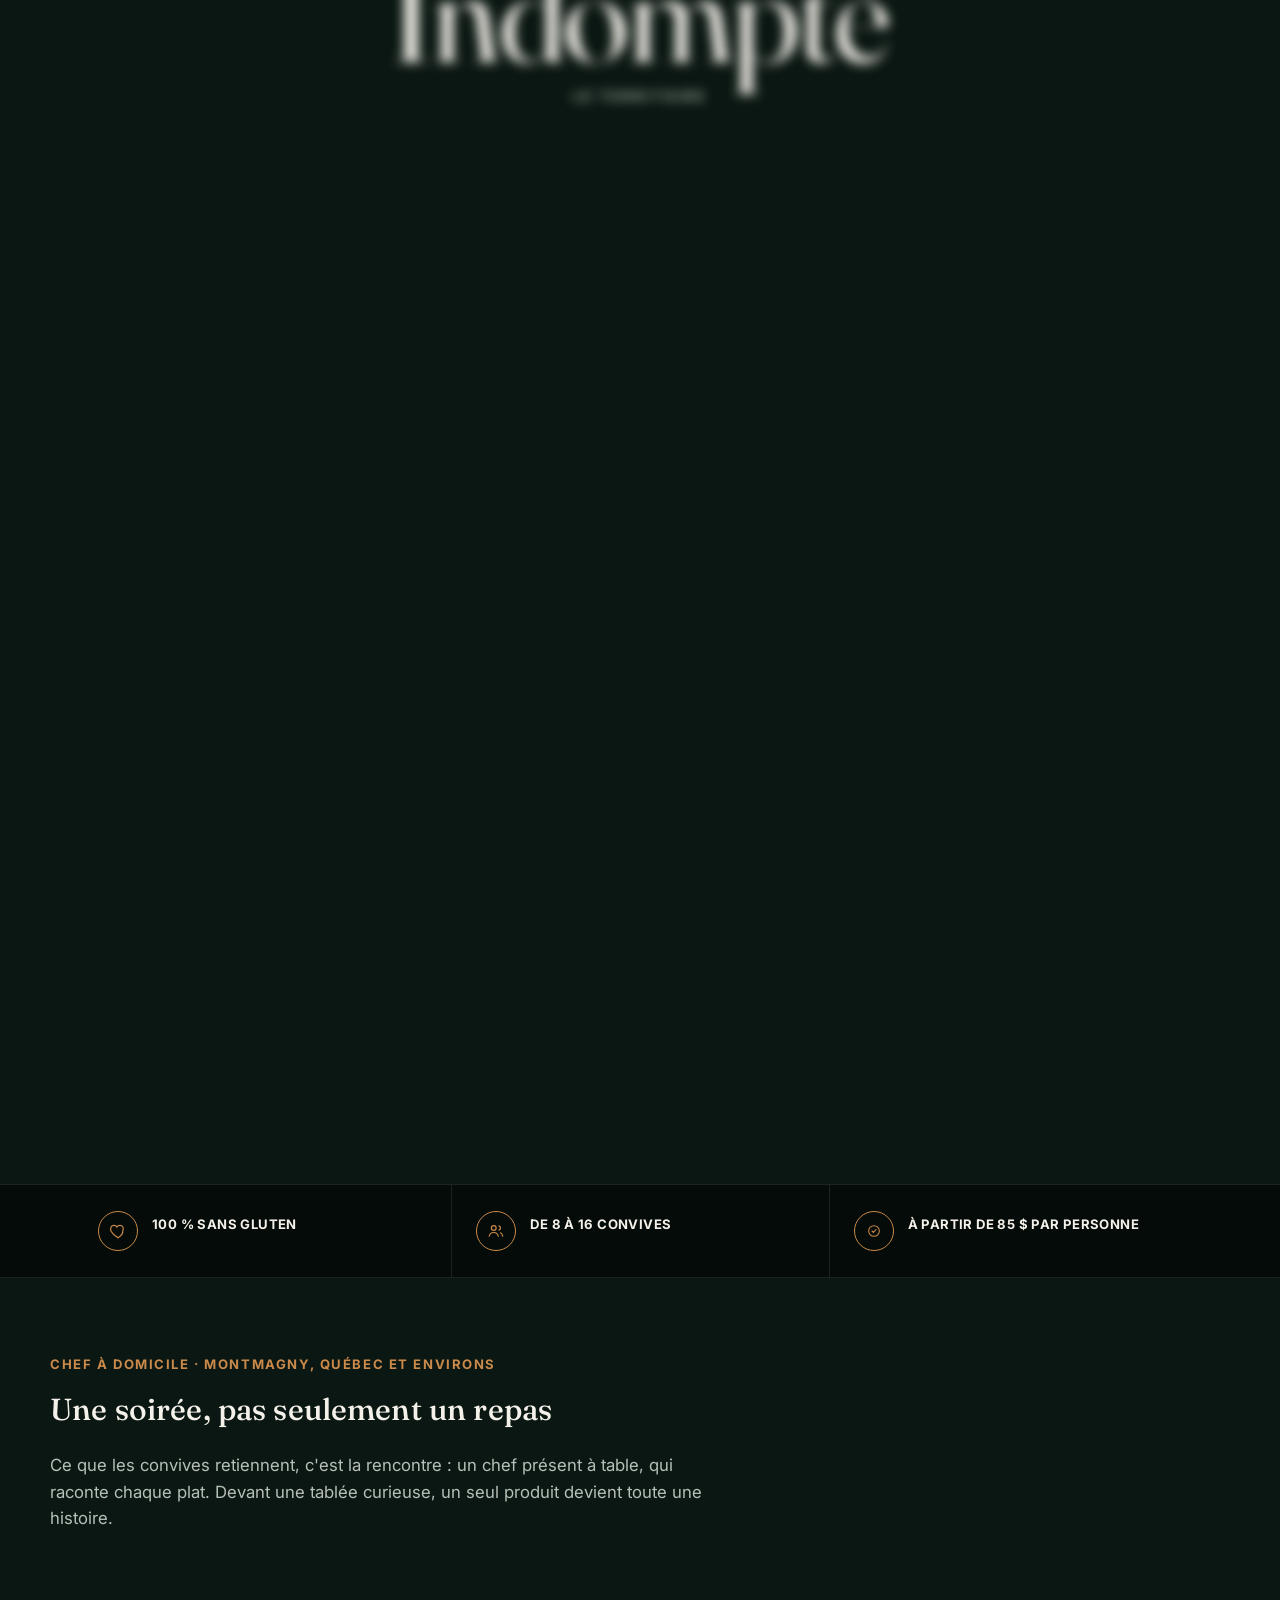
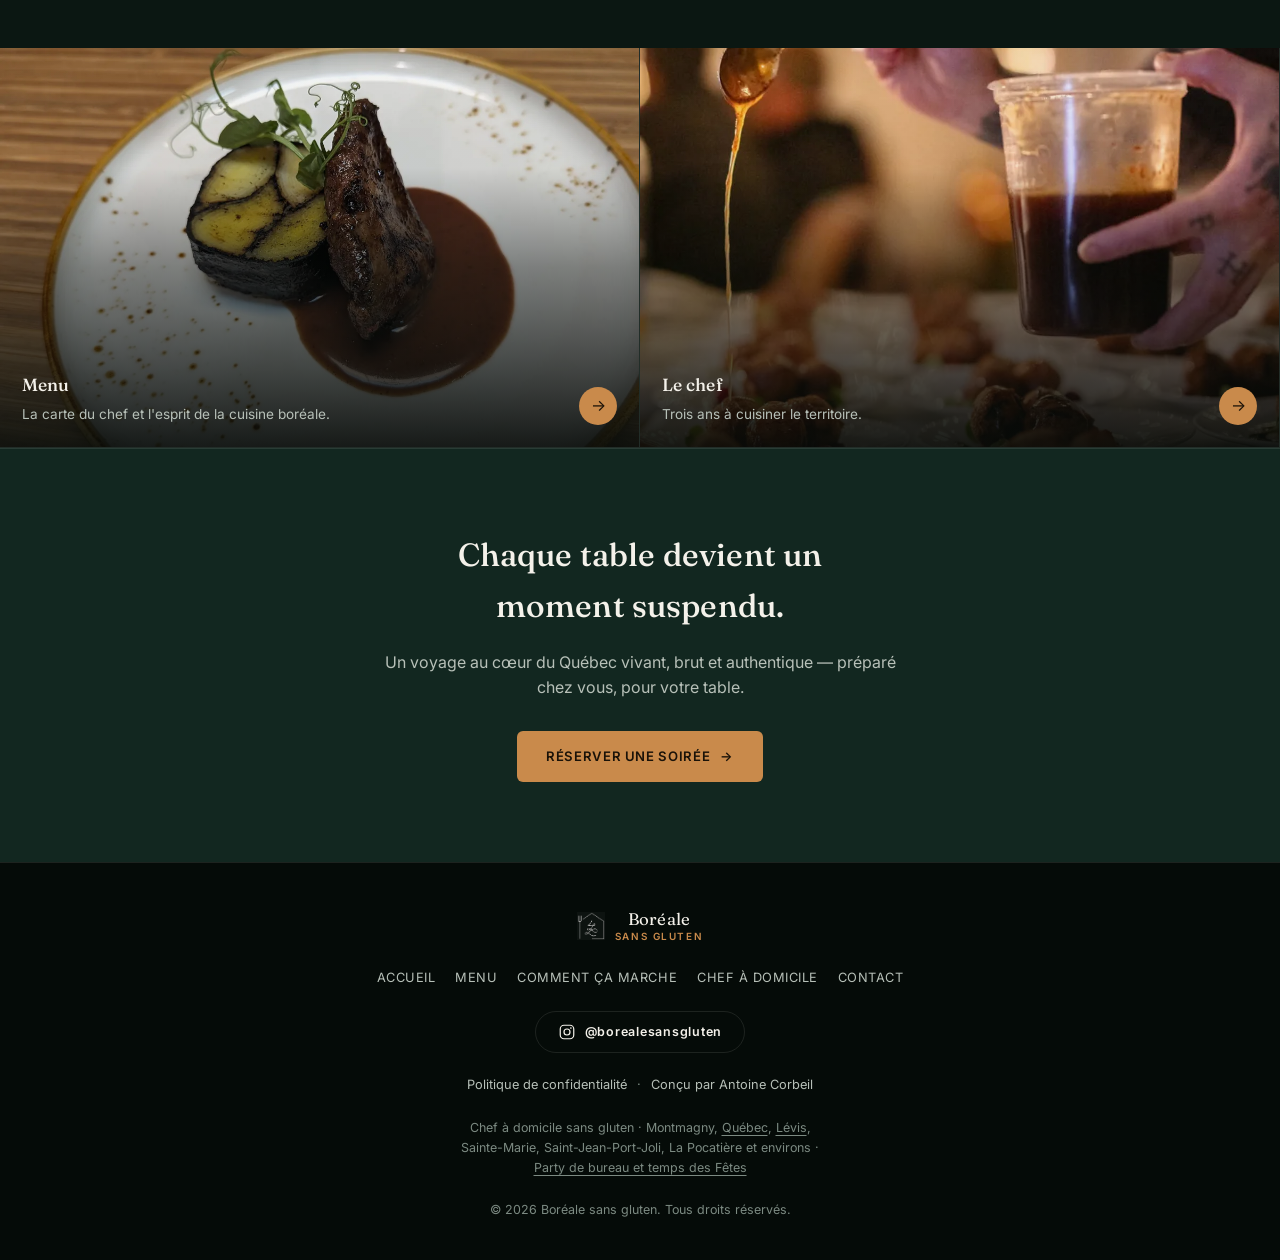
==== commit a88b8fc4: "Onglet « Le chef » renommé « Chef à domicile » sur toutes les pages (même page, même adresse) ; « Co" ====
--- a/public/index.html
+++ b/public/index.html
@@ -76,7 +76,7 @@
         <li><a href="index.html" class="active">Accueil</a></li>
         <li><a href="menu.html">Menu</a></li>
         <li><a href="services.html">Comment ça marche</a></li>
-        <li><a href="a-propos.html">Le chef</a></li>
+        <li><a href="a-propos.html">Chef à domicile</a></li>
         <li><a href="contact.html">Contact</a></li>
       </ul>
     </nav>
@@ -188,7 +188,7 @@
           <li><a href="index.html">Accueil</a></li>
           <li><a href="menu.html">Menu</a></li>
           <li><a href="services.html">Comment ça marche</a></li>
-          <li><a href="a-propos.html">Le chef</a></li>
+          <li><a href="a-propos.html">Chef à domicile</a></li>
           <li><a href="contact.html">Contact</a></li>
         </ul>
       </nav>
